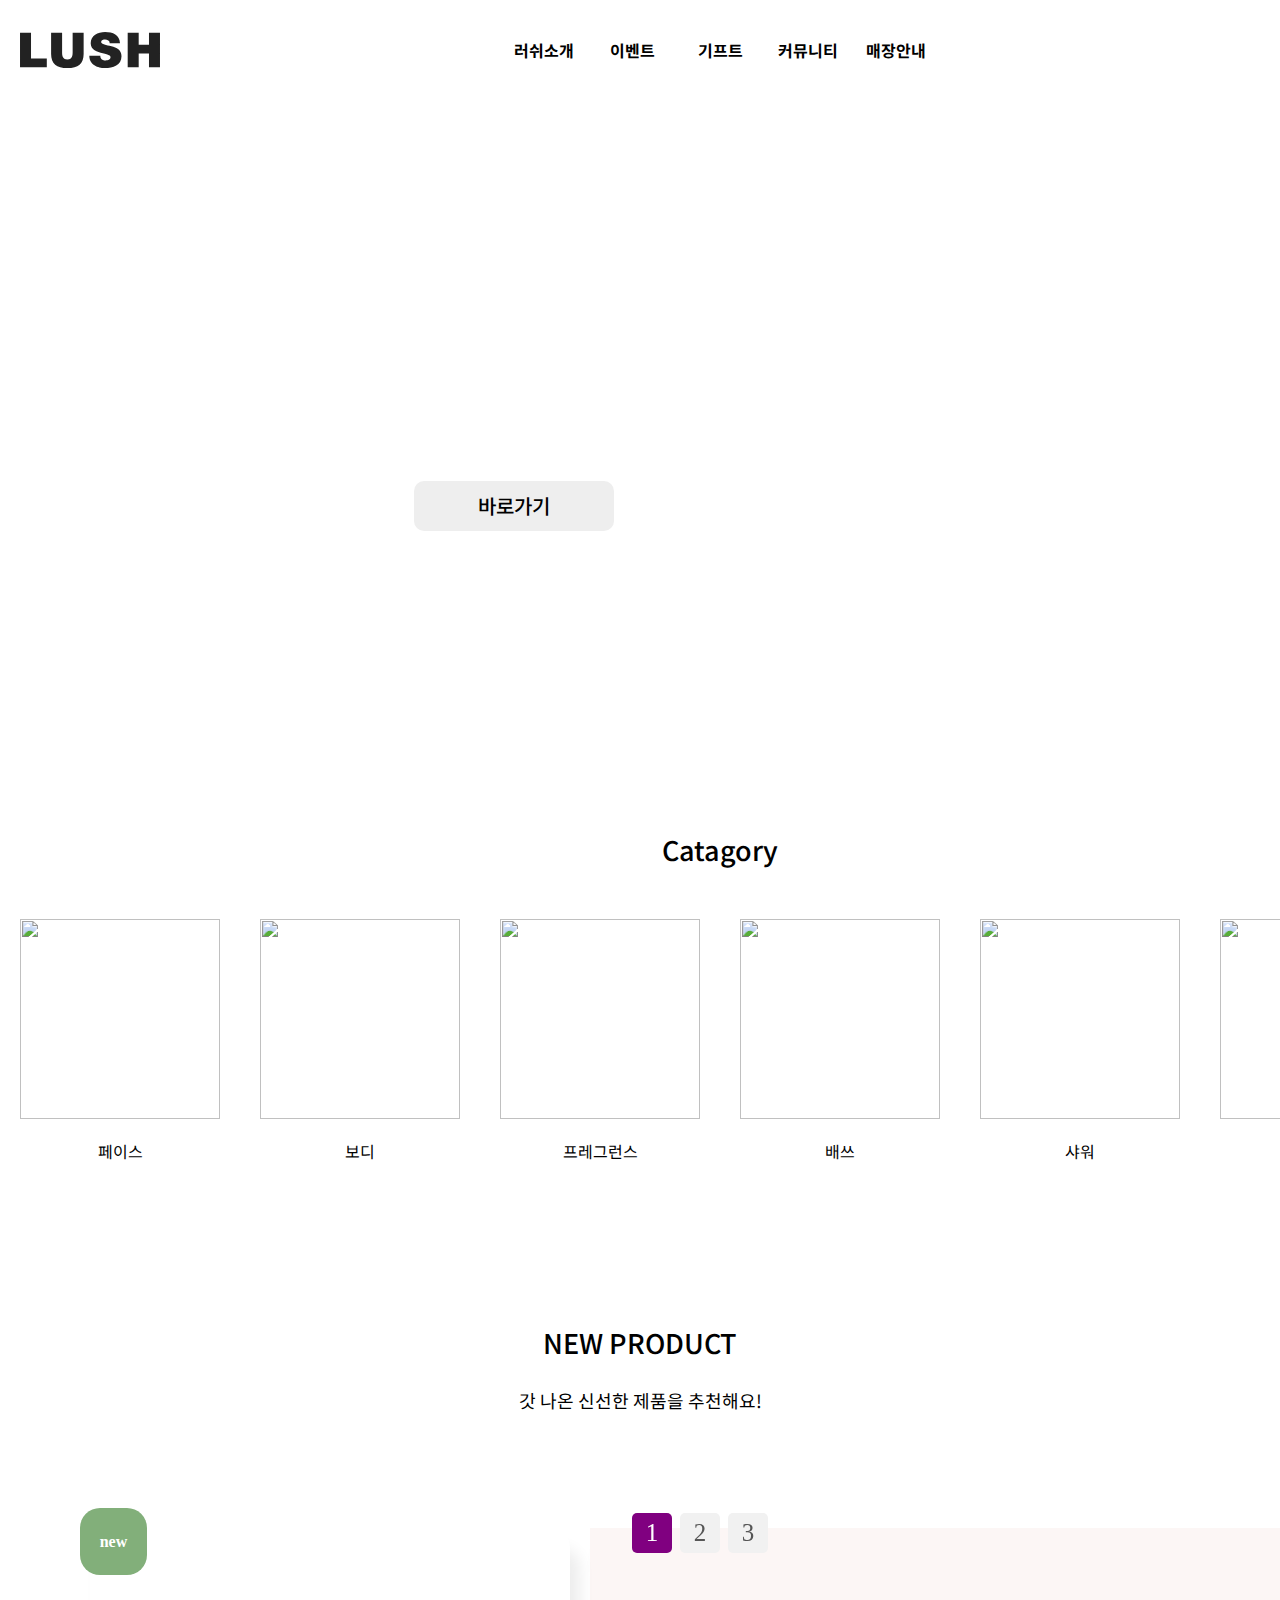
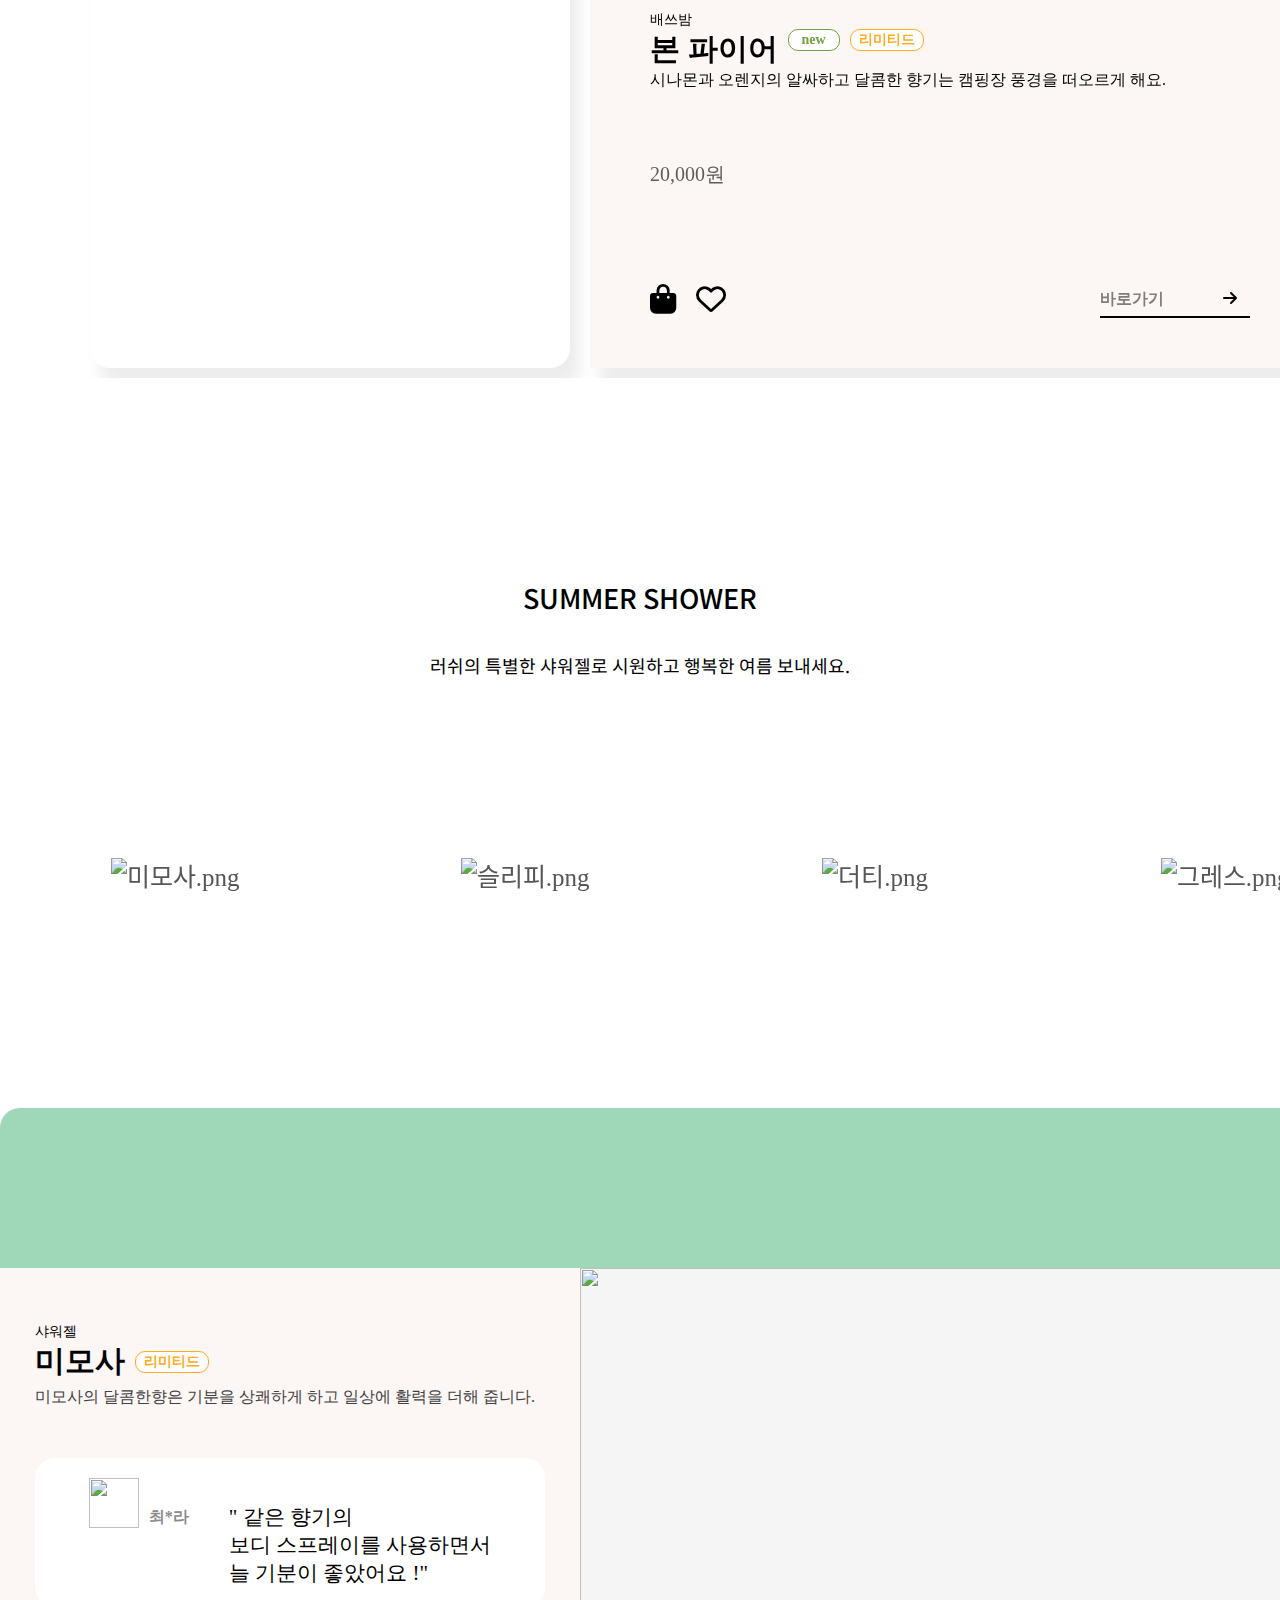
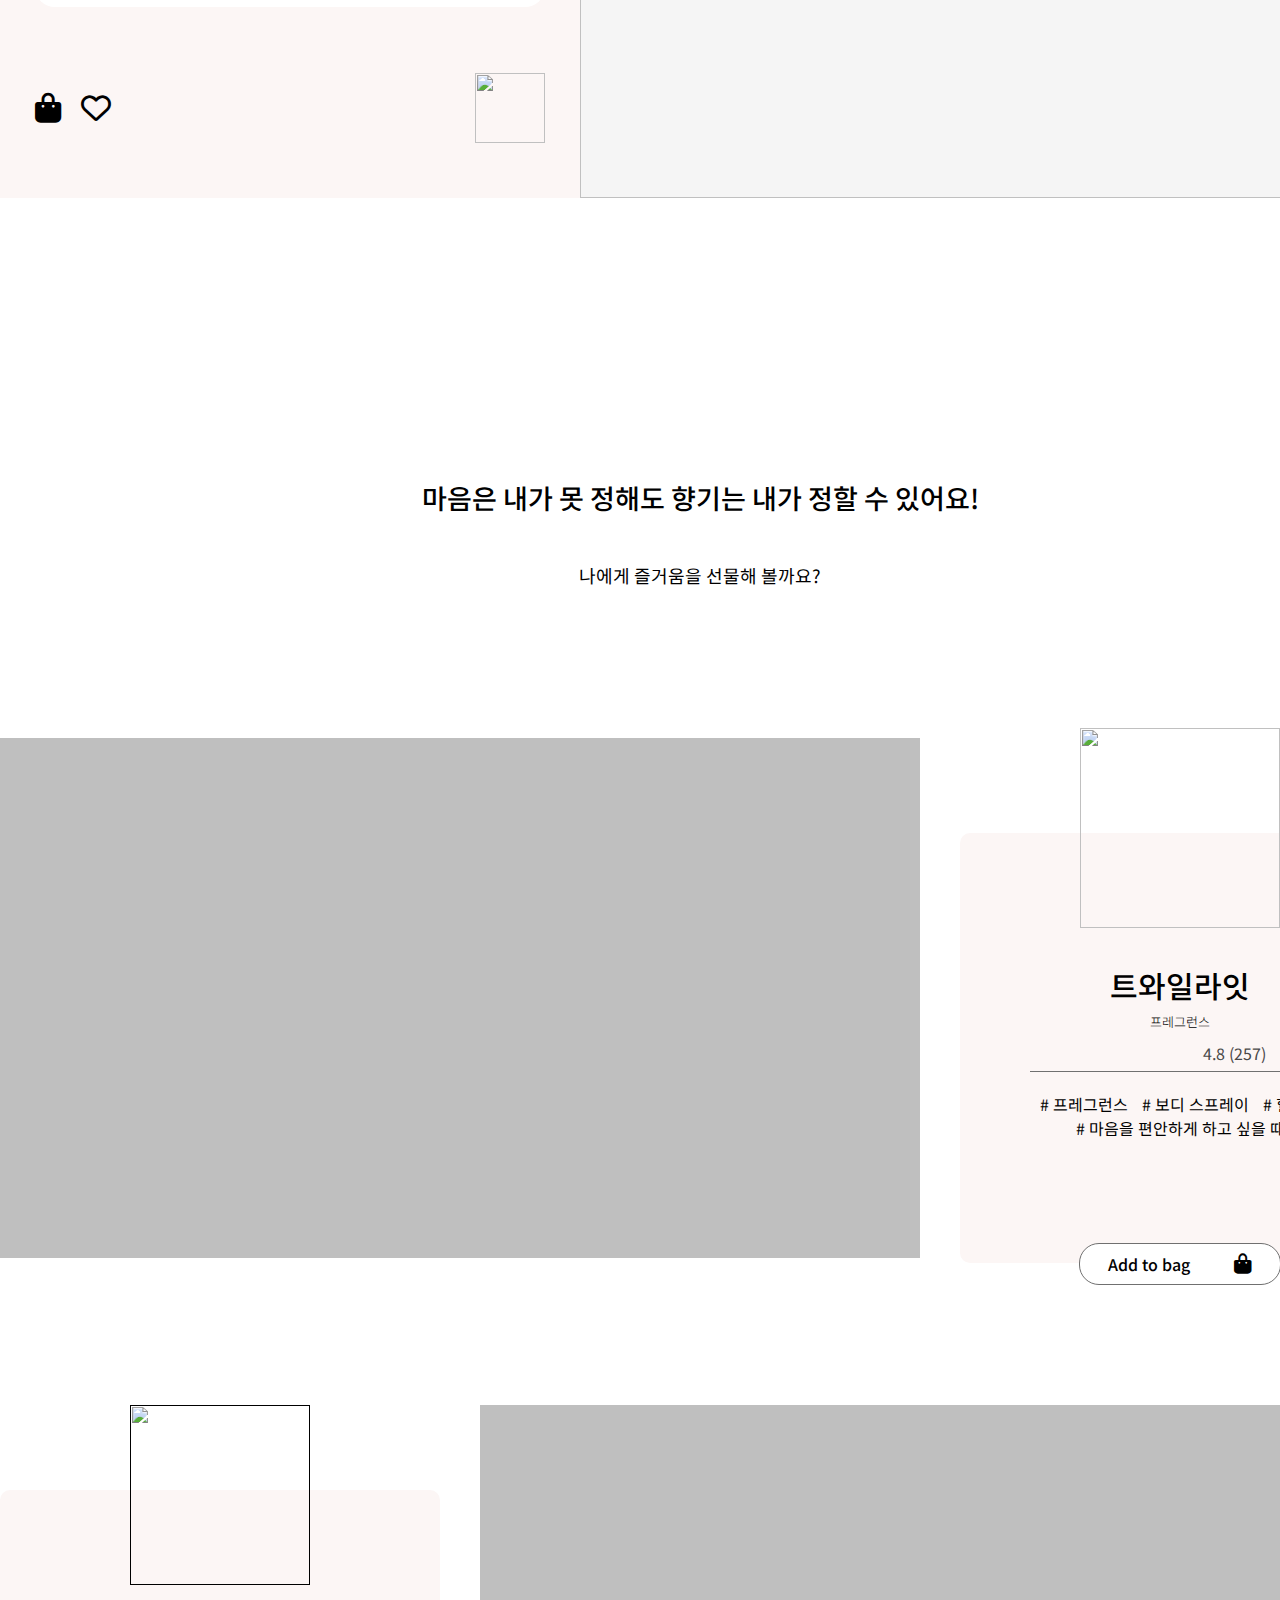
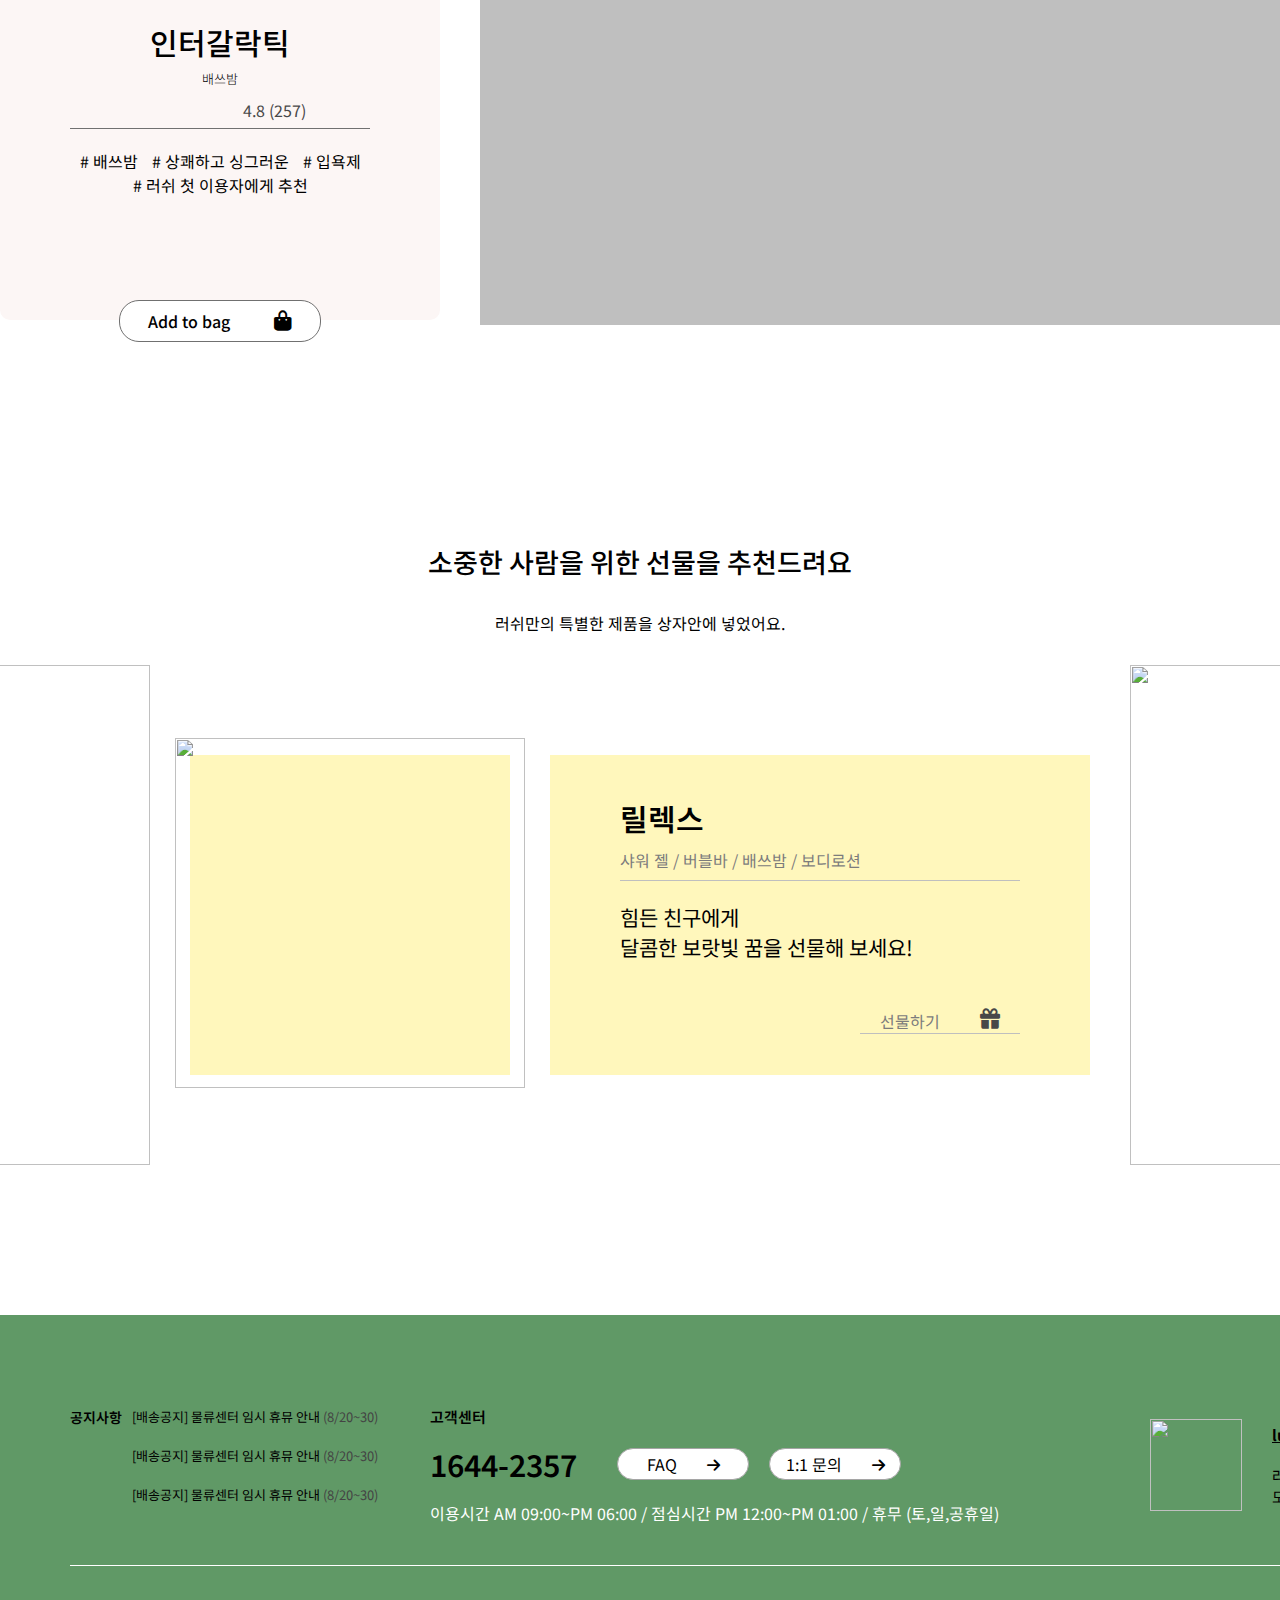
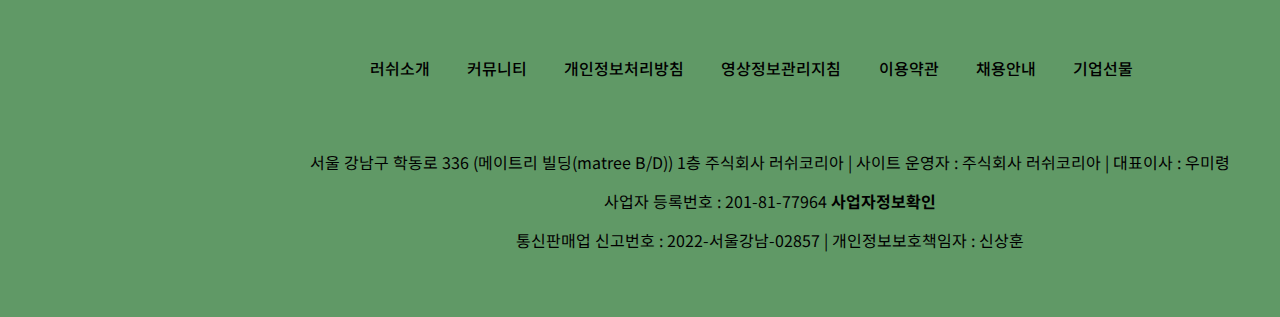
==== LUSH/index.html @ 13ecee71 "song" ====
<!DOCTYPE html>
<html lang="en">

<head>
    <meta charset="UTF-8">
    <meta name="viewport" content="width=device-width, initial-scale=1.0">
    <meta name="referrer" content="no-referrer">
    <title>LUSH 2023</title>
    <link rel="stylesheet" href="style.css">
    <script src="script.js" defer></script>
    <!-- 폰트 -->
    <link rel="preconnect" href="https://fonts.googleapis.com" />
    <link rel="preconnect" href="https://fonts.gstatic.com" crossorigin />
    <link href="https://fonts.googleapis.com/css2?family=Noto+Sans+KR:wght@100;300;400;500;700;900&display=swap"
        rel="stylesheet" />
    <!-- 폰트어썸 연결 -->
    <link rel="stylesheet" href="https://cdnjs.cloudflare.com/ajax/libs/font-awesome/6.4.0/css/all.min.css">

    <!-- 제이쿼리 불러오기 -->
    <script src="https://cdnjs.cloudflare.com/ajax/libs/jquery/3.6.3/jquery.min.js"></script>

    <!-- 스와이퍼  불러오기 -->
    <link rel="stylesheet" href="https://cdn.jsdelivr.net/npm/swiper@10/swiper-bundle.min.css" />
    <script src="https://cdn.jsdelivr.net/npm/swiper@10/swiper-bundle.min.js"></script>
</head>

<body>
    <!-- 탑바 입니다. -->
    <header>
        <section class="top-bar-list-section">
            <div class="container">
                <!-- 로고 -->
                <div class="top-bar-list logo">
                    <img src="logo.svg" alt="" />
                </div>
                <!-- 텍스트 -->
                <div class="top-bar-list text-box">
                    <a href="#">러쉬소개</a>
                    <a href="#">이벤트</a>
                    <a href="#">기프트</a>
                    <a href="#">커뮤니티</a>
                    <a href="#">매장안내</a>
                </div>
                <!-- 아이콘 -->
                <div class="top-bar-list icon-box">
                    <i class="fa-solid fa-magnifying-glass"></i>
                    <i class="fa-solid fa-bag-shopping"></i>
                    <i class="fa-regular fa-face-smile-beam"></i>
                </div>
            </div>
        </section>
    </header>

    <!-- 배너 이미지 입니다. -->
    <section class="top-banner-section">
        <div class="container">
            <div class="top-banner-box">
                <!-- 상단 텍스트 -->
                <div class="text-box">
                    <div class="text">
                        시원한 여름 휴가를 위한 <br />러쉬만의 특별한 제품을 만나보세요.
                    </div>
                </div>
                
                <!-- 하단 버튼 -->
                <div class="btn-box">
                    <div class="button">
                        <a href="#">바로가기</a>
                    </div>
                </div>
            </div>
        </div>
    </section>

    <!-- 카테고리 입니다 -->
    <section class="category-list-section">
        <div class="container">
            <!-- (제목)카테고리 -->
            <div class="category-list-text">Catagory</div>
            <!-- 카테고리 리스트 -->
            <div class="category-list-item">
                <div class="category-list">
                    <a href="#"><img src="https://i.imgur.com/MRC8dqh.png" alt="" /></a>
                    <div><span>페이스</span></div>
                </div>
                <div class="category-list">
                    <a href="#"><img src="https://i.imgur.com/9xzXPfz.png" alt="" /></a>
                    <div><span>보디</span></div>
                </div>
                <div class="category-list">
                    <a href="#"><img src="https://i.imgur.com/4rFlBdg.png" alt="" /></a>
                    <div><span>프레그런스</span></div>
                </div>
                <div class="category-list">
                    <a href="#"><img src="https://i.imgur.com/B4cupGH.png" alt="" /></a>
                    <div><span>배쓰</span></div>
                </div>
                <div class="category-list">
                    <a href="#"><img src="https://i.imgur.com/QZaDS02.png" alt="" /></a>
                    <div><span>샤워</span></div>
                </div>
                <div class="category-list">
                    <a href="#"><img src="https://i.imgur.com/njPtN6P.png" alt="" /></a>
                    <div><span>헤어</span></div>
                </div>
            </div>
        </div>
    </section>

    <!-- new-product-item 섹션 입니다. -->
    <div class="new-product-item_text">
        <p>NEW PRODUCT</p>
        <p>갓 나온 신선한 제품을 추천해요!</p>
    </div>
    <!-- 슬라이드 1 -->
    <div class="my-slider-box-1">
        <div class="my-slider-box-1__con">
            <div class="pagination-box">
                <div class="swiper-pagination">
                </div>
            </div>
            <!-- Slider main container -->
            <div class="swiper">
                <!-- Additional required wrapper -->
                <div class="swiper-wrapper">
                    <!-- Slides -->
                    <!-- 첫번째 -->
                    <div class="swiper-slide swiper-slide_1">
                        <div class="new-product-item_list new-product-item_list-1">
                            <!-- 왼쪽 박스 -->
                            <div class="new-product-item_1">
                                <!-- 제품 이미지 -->
                                <div class="img-box">
                                    <img src="https://i.imgur.com/3DqJUzM.jpg" alt="" class="new-1">
                                    <img src="https://i.imgur.com/bw81jql.jpg" alt="" class="new-2">
                                </div>
                                <div class="new-icon">
                                    <div class="icon">new</div>
                                </div>
                            </div>
                            <!-- 오른쪽 박스 -->
                            <div class="new-product-item_2">
                                <!-- !!!!css 태그 정리 필요!!!!! -->
                                <div class="new-product-item">
                                    <div class="product-name_1">배쓰밤</div>
                                    <div class="product-name_2">
                                        <div class="name">본 파이어</div>
                                        <div class="icon_1">new</div>
                                        <div class="icon_2">리미티드</div>
                                    </div>
                                    <div class="product-name_3">시나몬과 오렌지의 알싸하고 달콤한 향기는 캠핑장 풍경을 떠오르게 해요.</div>
                                    <div class="product-price">20,000원</div>
                                </div>
                                <div class="product-icon-box">
                                    <div class="product-icon">
                                        <div class="icon icon-1">
                                            <a href="#"><i class="fa-solid fa-bag-shopping"></i></a>
                                        </div>
                                        <div class="icon icon-2">
                                            <a href="#"><i class="fa-regular fa-heart"></i></a>
                                        </div>
                                    </div>
                                    <div class="product-icon-go-box">
                                        <div class="product-icon-go">
                                            <a href="#">
                                                <span>바로가기</span>
                                                <i class="fa-solid fa-arrow-right"></i>
                                            </a>
                                        </div>

                                    </div>
                                </div>
                            </div>
                        </div>
                    </div>
                    <!-- 두번째 -->
                    <div class="swiper-slide swiper-slide_2">
                        <div class="new-product-item_list new-product-item_list-2">
                            <!-- 왼쪽 박스 -->
                            <div class="new-product-item_1">
                                <!-- 제품 이미지 -->
                                <div class="img-box">
                                    <img src="https://i.imgur.com/Y8cOUYb.jpg" alt="" class="new-1">
                                    <img src="https://i.imgur.com/1BaTs37.jpg" alt="" class="new-2">
                                </div>
                                <div class="new-icon">
                                    <div class="icon">new</div>
                                </div>
                            </div>
                            <!-- 오른쪽 박스 -->
                            <div class="new-product-item_2">
                                <!-- !!!!css 태그 정리 필요!!!!! -->
                                <div class="new-product-item">
                                    <div class="product-name_1">샤워젤</div>
                                    <div class="product-name_2">
                                        <div class="name">로드 오브 미스룰</div>
                                        <div class="icon_1">new</div>
                                        <div class="icon_2">리미티드</div>
                                    </div>
                                    <div class="product-name_3">달콤함과 알싸함, 그리고 따뜻한 향기가 어우러진 매혹적인 샤워시간을 즐겨보세요.</div>
                                    <div class="product-price">19,000원</div>
                                </div>
                                <div class="product-icon-box">
                                    <div class="product-icon">
                                        <div class="icon icon-1">
                                            <a href="#"><i class="fa-solid fa-bag-shopping"></i></a>
                                        </div>
                                        <div class="icon icon-2">
                                            <a href="#"><i class="fa-regular fa-heart"></i></a>
                                        </div>
                                    </div>
                                    <div class="product-icon-go-box">
                                        <div class="product-icon-go">
                                            <a href="#">
                                                <span>바로가기</span>
                                                <i class="fa-solid fa-arrow-right"></i>
                                            </a>
                                        </div>

                                    </div>
                                </div>
                            </div>
                        </div>
                    </div>
                    <!-- 세번째 -->
                    <div class="swiper-slide swiper-slide_3">
                        <div class="new-product-item_list new-product-item_list-3">
                            <!-- 왼쪽 박스 -->
                            <div class="new-product-item_1">
                                <!-- 제품 이미지 -->
                                <div class="img-box">
                                    <img src="https://i.imgur.com/ooQosPc.jpg" alt="" class="new-1">
                                    <img src="https://i.imgur.com/VtHpu4n.jpg" alt="" class="new-2">
                                </div>
                                <div class="new-icon">
                                    <div class="icon">new</div>
                                </div>
                            </div>
                            <!-- 오른쪽 박스 -->
                            <div class="new-product-item_2">
                                <!-- !!!!css 태그 정리 필요!!!!! -->
                                <div class="new-product-item">
                                    <div class="product-name_1">샤워젤리</div>
                                    <div class="product-name_2">
                                        <div class="name">바운싱 산타</div>
                                        <div class="icon_1">new</div>
                                        <div class="icon_2">리미티드</div>
                                    </div>
                                    <div class="product-name_3">미끌미끌 통통거리는 사용감이 샤워 시간을 즐겁게 만들어줘요.</div>
                                    <div class="product-price">17,000원</div>
                                </div>
                                <div class="product-icon-box">
                                    <div class="product-icon">
                                        <div class="icon icon-1">
                                            <a href="#"><i class="fa-solid fa-bag-shopping"></i></a>
                                        </div>
                                        <div class="icon icon-2">
                                            <a href="#"><i class="fa-regular fa-heart"></i></a>
                                        </div>
                                    </div>
                                    <div class="product-icon-go-box">
                                        <div class="product-icon-go">
                                            <a href="#">
                                                <span>바로가기</span>
                                                <i class="fa-solid fa-arrow-right"></i>
                                            </a>
                                        </div>

                                    </div>
                                </div>
                            </div>
                        </div>
                    </div>
                </div>

            </div>
        </div>
    </div>

    <script>
        function MySliderBox1__init() {
            var Tab = Array();
            Tab.push("1");
            Tab.push("2");
            Tab.push("3");
            let swiper = new Swiper(".my-slider-box-1 .swiper", {
                slidesPerView: 1,
                loop: true,
                spaceBetween: 20,
                pagination: {
                    el: ".swiper-pagination",
                    clickable: true,
                    renderBullet: function (index, className) {
                        return '<span class="' + className + '">' + Tab[index] + "</span>";
                    },
                },
            });
        }

        MySliderBox1__init();
    </script>

    <!-- summer shower 입니다. -->
    <div class="summer-shower_text-box">
        <div class="summer-shower_text summer-shower_text-1">
            <p>SUMMER SHOWER</p>
        </div>
        <div class="summer-shower_text summer-shower_text-2">
            <p>러쉬의 특별한 샤워젤로 시원하고 행복한 여름 보내세요.</p>
        </div>
    </div>
    <!-- 슬라이드 2 -->
    <div class="my-slider-box-2">
        <div class="my-slider-box-2__con">
            <div class="pagination-box">
                <div class="swiper-pagination">
                    <span class="swiper-pagination-bullet swiper-pagination-bullet-active" tabindex="0"
                        aria-current="true">
                        <img src="https://i.imgur.com/1Kt2OEP.png" title="미모사.png" />
                    </span>
                    <span class="swiper-pagination-bullet swiper-pagination-bullet-active" tabindex="0"
                        aria-current="true">
                        <img src="https://i.imgur.com/LGP9EuH.png" title="슬리피.png" />
                    </span>
                    <span class="swiper-pagination-bullet swiper-pagination-bullet-active" tabindex="0"
                        aria-current="true">
                        <img src="https://i.imgur.com/rYsL5oN.png" title="더티.png" />
                    </span>
                    <span class="swiper-pagination-bullet swiper-pagination-bullet-active" tabindex="0"
                        aria-current="true">
                        <img src="https://i.imgur.com/niW3F7Q.png" title="그레스.png" />
                    </span>
                </div>
            </div>
            <!-- Slider main container -->
            <!-- mySwiper 추가 -->
            <div class="swiper mySwiper">
                <div class="product-bg-box"></div>
                <!-- Additional required wrapper -->
                <div class="swiper-wrapper">
                    <!-- Slides -->
                    <!-- 첫번째 -->
                    <div class="swiper-slide swiper-slide_1">
                        <div class="summer-shower-box_main-box">
                            <!-- info box -->
                            <div class="info-bg-box">
                                <div class="info-box">
                                    <div class="info-box_top">
                                        <!-- 미모사 제품 설명 -->
                                        <div class="info-list_1">
                                            <div class="gel">샤워젤</div>
                                            <div class="title-name">
                                                <p>미모사</p>
                                                <div class="icon-box">
                                                    <div class="icon">리미티드</div>
                                                </div>
                                            </div>
                                            <div class="title-info">미모사의 달콤한향은 기분을 상쾌하게 하고 일상에 활력을 더해 줍니다.</div>
                                        </div>
                                        <!-- 고객 후기 -->
                                        <div class="info-list_2">
                                            <div class="ct-box">
                                                <div class="ct-info">
                                                    <div class="ct-img">
                                                        <img src="https://i.imgur.com/NRSo26Y.png" alt="">
                                                    </div>
                                                    <p>최*라</p>
                                                </div>
                                                <div class="star-img">
                                                    <img src="https://i.imgur.com/rSiaw1J.png" alt="">
                                                </div>
                                            </div>
                                            <div class="review-box">
                                                <p>" 같은 향기의<br />보디 스프레이를 사용하면서<br />늘 기분이 좋았어요 !"</p>
                                            </div>
                                        </div>
                                    </div>
                                    <!-- info 아이콘 박스 -->
                                    <div class="info-box_icon">
                                        <div class="icon-list">
                                            <a href="#"><i class="fa-solid fa-bag-shopping"></i></a>
                                            <a href="#"><i class="fa-regular fa-heart"></i></a>
                                        </div>
                                        <a href="#">
                                            <img src="https://i.imgur.com/5DOcVUt.png" alt="">
                                        </a>
                                    </div>
                                </div>
                            </div>
                            <!-- 오른쪽 이미지 들어갈 박스 -->
                            <img src="https://i.imgur.com/mBhS5Ky.jpg" alt="">
                        </div>
                    </div>
                    <!-- 두번째 -->
                    <div class="swiper-slide swiper-slide_2">
                        <div class="summer-shower-box_main-box">
                            <!-- info box -->
                            <div class="info-bg-box">
                                <div class="info-box">
                                    <div class="info-box_top">
                                        <!-- 슬리피 제품 설명 -->
                                        <div class="info-list_1">
                                            <div class="gel">샤워젤</div>
                                            <div class="title-name">
                                                <p>슬리피</p>
                                                <div class="icon-box icon-box_best">
                                                    <div class="icon">best</div>
                                                </div>
                                            </div>
                                            <div class="title-info">라벤더와 일랑일랑의 편안한 향기를 경험해보세요.</div>
                                        </div>
                                        <!-- 고객 후기 -->
                                        <div class="info-list_2">
                                            <div class="ct-box">
                                                <div class="ct-info">
                                                    <div class="ct-img">
                                                        <img src="https://i.imgur.com/NRSo26Y.png" alt="">
                                                    </div>
                                                    <p>이*지</p>
                                                </div>
                                                <div class="star-img">
                                                    <img src="https://i.imgur.com/rSiaw1J.png" alt="">
                                                </div>
                                            </div>
                                            <div class="review-box">
                                                <p>" 스트레스 받은 날<br />슬리피로 샤워하면 편안하게 잠을 <br />잘 수 있었어요 !"</p>
                                            </div>
                                        </div>
                                    </div>
                                    <!-- info 아이콘 박스 -->
                                    <div class="info-box_icon">
                                        <div class="icon-list">
                                            <a href="#"><i class="fa-solid fa-bag-shopping"></i></a>
                                            <a href="#"><i class="fa-regular fa-heart"></i></a>
                                        </div>
                                        <a href="#">
                                            <img src="https://i.imgur.com/dBZ3WyA.png" title="슬리피_바로가기.png" />
                                        </a>
                                    </div>
                                </div>
                            </div>
                            <!-- 오른쪽 이미지 들어갈 박스 -->
                            <img src="https://i.imgur.com/pQqVu2V.png" title="슬리피_사용이미지.png" />
                        </div>
                    </div>
                    <!-- 세번째 -->
                    <div class="swiper-slide swiper-slide_3">
                        <div class="summer-shower-box_main-box">
                            <!-- info box -->
                            <div class="info-bg-box">
                                <div class="info-box">
                                    <div class="info-box_top">
                                        <!-- 슬리피 제품 설명 -->
                                        <div class="info-list_1">
                                            <div class="gel">샤워젤</div>
                                            <div class="title-name">
                                                <p>더티 스프링워시</p>
                                                <div class="icon-box icon-box_best">
                                                    <div class="icon">best</div>
                                                </div>
                                            </div>
                                            <div class="title-info">시원한 향기와 함께하는 샤워는 맑은 물에서 유영하는 느낌을 선사합니다.</div>
                                        </div>
                                        <!-- 고객 후기 -->
                                        <div class="info-list_2">
                                            <div class="ct-box">
                                                <div class="ct-info">
                                                    <div class="ct-img">
                                                        <img src="https://i.imgur.com/NRSo26Y.png" alt="">
                                                    </div>
                                                    <p>김*수</p>
                                                </div>
                                                <div class="star-img">
                                                    <img src="https://i.imgur.com/rSiaw1J.png" alt="">
                                                </div>
                                            </div>
                                            <div class="review-box">
                                                <p>" 머리부터 발끝까지 시원한 느낌<br />여름에 꼭 필요한 아이템입니다!"</p>
                                            </div>
                                        </div>
                                    </div>
                                    <!-- info 아이콘 박스 -->
                                    <div class="info-box_icon">
                                        <div class="icon-list">
                                            <a href="#"><i class="fa-solid fa-bag-shopping"></i></a>
                                            <a href="#"><i class="fa-regular fa-heart"></i></a>
                                        </div>
                                        <a href="#">
                                            <img src="https://i.imgur.com/ZyaBFOH.png" title="더티_바로가기.png" />
                                        </a>
                                    </div>
                                </div>
                            </div>
                            <!-- 오른쪽 이미지 들어갈 박스 -->
                            <img src="https://i.imgur.com/0iUyWgl.png" title="더티_사용.png" />
                        </div>
                    </div>
                    <!-- 네번째 -->
                    <div class="swiper-slide swiper-slide_4">
                        <div class="summer-shower-box_main-box">
                            <!-- info box -->
                            <div class="info-bg-box">
                                <div class="info-box">
                                    <div class="info-box_top">
                                        <!-- 슬리피 제품 설명 -->
                                        <div class="info-list_1">
                                            <div class="gel">샤워젤</div>
                                            <div class="title-name">
                                                <p>그래스</p>
                                                <div class="icon-box icon-box_best">
                                                    <div class="icon">best</div>
                                                </div>
                                            </div>
                                            <div class="title-info">햇살 가득한 맑은 날의 상쾌한 향기가 하루의 시작을 좋게 만들어요.</div>
                                        </div>
                                        <!-- 고객 후기 -->
                                        <div class="info-list_2">
                                            <div class="ct-box">
                                                <div class="ct-info">
                                                    <div class="ct-img">
                                                        <img src="https://i.imgur.com/NRSo26Y.png" alt="">
                                                    </div>
                                                    <p>송*아</p>
                                                </div>
                                                <div class="star-img">
                                                    <img src="https://i.imgur.com/rSiaw1J.png" alt="">
                                                </div>
                                            </div>
                                            <div class="review-box">
                                                <p>" 풀 냄새가 풀풀<br />피부가 부드럽고 촉촉해져요!"</p>
                                            </div>
                                        </div>
                                    </div>
                                    <!-- info 아이콘 박스 -->
                                    <div class="info-box_icon">
                                        <div class="icon-list">
                                            <a href="#"><i class="fa-solid fa-bag-shopping"></i></a>
                                            <a href="#"><i class="fa-regular fa-heart"></i></a>
                                        </div>
                                        <a href="#">
                                            <img src="https://i.imgur.com/C6OPgVi.png" title="그래스_바로가기.png" />
                                        </a>
                                    </div>
                                </div>
                            </div>
                            <!-- 오른쪽 이미지 들어갈 박스 -->
                            <img src="https://i.imgur.com/k4pJ3Gc.png" title="그래스_사용.png"/>
                        </div>
                    </div>
                </div>

            </div>
        </div>
    </div>

    




    <!-- best-item-list-section 입니다. -->
    <section class="best-item-list-section">
        <div class="container">
            <!-- 제목 텍스트 -->
            <div class="best-item_text-box">
                <div class="main-text">
                    <span>마음은 내가 못 정해도 향기는 내가 정할 수 있어요!</span>
                </div>
                <div class="sub-text">
                    <span>나에게 즐거움을 선물해 볼까요?</span>
                </div>
            </div>
            <!-- 메인 이미지 박스 -->
            <div class="best-item_list-box">
                <!-- 프레그런스 -->
                <div class="best-item_top-list">
                    <div class="video">
                        <iframe width="920" height="520"
                            src="https://www.youtube.com/embed/EYg4I9UeCkU?si=FdVmwBkPDDMdLexl"
                            title="YouTube video player" frameborder="0"
                            allow="accelerometer; autoplay; clipboard-write; encrypted-media; gyroscope; picture-in-picture; web-share"
                            allowfullscreen></iframe>
                    </div>
                    <div class="best-item-content">
                        <a href="#"><img src="https://i.imgur.com/iDqEzLb.png" alt="" class="pg-img"></a>
                        <div class="best-item_bg-box">
                            <div class="text-box">
                                <div class="text-1">
                                    <a href="#">트와일라잇</a>
                                    <p>프레그런스</p>
                                </div>
                                <div class="review-star">
                                    <img src="https://i.imgur.com/rSiaw1J.png" alt="">
                                    <span>4.8 (257)</span>
                                </div>
                                <div class="hash-tag">
                                    <a href="#"># 프레그런스</a>
                                    <a href="#"># 보디 스프레이</a>
                                    <a href="#"># 힐링템</a>
                                    <br />
                                    <a href="#"># 마음을 편안하게 하고 싶을 때</a>
                                </div>
                            </div>
                        </div>
                        <div class="icon-box">
                            <a href="#">
                                <span>Add to bag</span>
                                <i class="fa-solid fa-bag-shopping"></i>
                            </a>
                        </div>
                    </div>
                </div>
                <!-- 배쓰밤 -->
                <div class="best-item_bottom-list">
                    <div class="best-item-content">
                        <a href=""><img src="https://i.imgur.com/0iZaBqA.png" alt="" class="bathbom-img"></a>
                        <div class="best-item_bg-box">
                            <div class="text-box">
                                <div class="text-1">
                                    <a href="#">인터갈락틱</a>
                                    <p>배쓰밤</p>
                                </div>
                                <div class="review-star">
                                    <img src="https://i.imgur.com/rSiaw1J.png" alt="">
                                    <span>4.8 (257)</span>
                                </div>
                                <div class="hash-tag">
                                    <a href="#"># 배쓰밤</a>
                                    <a href="#"># 상쾌하고 싱그러운</a>
                                    <a href="#"># 입욕제</a>
                                    <br />
                                    <a href="#"># 러쉬 첫 이용자에게 추천</a>
                                </div>
                            </div>
                        </div>
                        <div class="icon-box">
                            <a href="#">
                                <span>Add to bag</span>
                                <i class="fa-solid fa-bag-shopping"></i>
                            </a>
                        </div>
                    </div>
                    <div class="video">
                        <iframe width="920" height="520"
                            src="https://www.youtube.com/embed/H5_FZNCmyiw?si=w85NlFAl5_yMR4k9"
                            title="YouTube video player" frameborder="0"
                            allow="accelerometer; autoplay; clipboard-write; encrypted-media; gyroscope; picture-in-picture; web-share"
                            allowfullscreen></iframe>
                    </div>
                </div>
            </div>
        </div>
    </section>

    <!-- gift -->
    <div class="gift-item_text-box">
        <div class="main-text">
            <span>소중한 사람을 위한 선물을 추천드려요</span>
        </div>
        <div class="sub-text">
            <span>러쉬만의 특별한 제품을 상자안에 넣었어요.</span>
        </div>
    </div>
    <section class="gift-item-list-section">
        <div class="gift-item_content-box">
            <img src="https://i.imgur.com/dfdlBEE.png" alt="" class="left-gift-img">
            <div class="gift-item_info-box">
                <div class="info_img-box">
                    <a href="#"><img src="https://i.imgur.com/uWM5qC3.png" alt=""></a>
                </div>
                <div class="info_right-box">
                    <div class="info_text-box">
                        <div class="info_text-1">
                            <div class="info-list_main-text">
                                <span>릴렉스</span>
                            </div>
                            <div class="info-list_sub-text">
                                <span>샤워 젤 / 버블바 / 배쓰밤 / 보디로션</span>
                            </div>
                        </div>
                        <div class="info_text-2">
                            <span>힘든 친구에게 </br>달콤한 보랏빛 꿈을 선물해 보세요!</span>
                        </div>
                        <div class="info-icon-box">
                            <a href="#">
                                <div class="gift-icon">
                                    <span>선물하기</span>
                                    <i class="fa-solid fa-gift"></i>
                                </div>
                            </a>
                        </div>
                    </div>
                </div>
            </div>
            <img src="https://i.imgur.com/O78mSUv.png" alt="" class="right-gift-img">
        </div>
    </section>

    <!-- footer -->
    <section class="footer">
        <div class="container">
            <div class="footer_box">
                <div class="footer_list-1">
                    <div class="notice-box">
                        <p><a href="#">공지사항</a></p>
                        <ul>
                            <li>
                                <a href="#">[배송공지] 물류센터 임시 휴뮤 안내</a>
                                <span>(8/20~30)</span>
                            </li>
                            <li>
                                <a href="#">[배송공지] 물류센터 임시 휴뮤 안내</a>
                                <span>(8/20~30)</span>
                            </li>
                            <li>
                                <a href="#">[배송공지] 물류센터 임시 휴뮤 안내</a>
                                <span>(8/20~30)</span>
                            </li>
                        </ul>
                    </div>
                    <div class="cs-box">
                        <div class="cs-list">
                            <p class="tt-name">고객센터</p>
                            <div class="cct-list">
                                <span>1644-2357</span>
                                <a href="#">FAQ<i class="fa-solid fa-arrow-right"></i></a>
                                <a href="#">1:1 문의<i class="fa-solid fa-arrow-right"></i></a>
                            </div>
                            <p class="time">이용시간 AM 09:00~PM 06:00 / 점심시간 PM 12:00~PM 01:00 / 휴무 (토,일,공휴일)</p>
                        </div>
                    </div>
                    <div class="qr-box">
                        <img src="https://i.imgur.com/QI8tAzd.png" alt="">
                        <div class="text-list">
                            <a href="#">lush.co.kr MOBILE APP</a>
                            <p>러쉬를</br>모바일 앱에서 만나보세요!</p>
                        </div>
                    </div>
                </div>
                <div class="footer_list-2">
                    <ul>
                        <li>
                            <a href="#">러쉬소개</a>
                        </li>
                        <li>
                            <a href="#">커뮤니티</a>
                        </li>
                        <li>
                            <a href="#">개인정보처리방침</a>
                        </li>
                        <li>
                            <a href="#">영상정보관리지침</a>
                        </li>
                        <li>
                            <a href="#">이용약관</a>
                        </li>
                        <li>
                            <a href="#">채용안내</a>
                        </li>
                        <li>
                            <a href="#">기업선물</a>
                        </li>
                    </ul>
                </div>
                <div class="footer_list-3">
                    <div class="copy-info">
                        <div class="copy copy-1">
                            <span>서울 강남구 학동로 336 (메이트리 빌딩(matree B/D)) 1층 주식회사 러쉬코리아 |</span>
                            <span>사이트 운영자 : 주식회사 러쉬코리아 |</span>
                            <span>대표이사 : 우미령</span>
                        </div>
                        <div class="copy copy-2">
                            <span>사업자 등록번호 : 201-81-77964</span>
                            <a href="#">사업자정보확인</a>
                        </div>
                        <div class="copy copy-3">
                            <span>통신판매업 신고번호 : 2022-서울강남-02857 |</span>
                            <span>개인정보보호책임자 : 신상훈</span>
                        </div>
                    </div>
                </div>
            </div>
        </div>
    </section>
</body>



</html>
---- LUSH/style.css ----
/* 폰트 */
@font-face {
    font-family: "GmarketSansMedium";
    src: url("https://cdn.jsdelivr.net/gh/projectnoonnu/noonfonts_2001@1.1/GmarketSansMedium.woff") format("woff");
    font-weight: normal;
    font-style: normal;
}

html,
body {
    font-family: "Noto Sans KR", sans-serif;
}

/* 노말라이즈 */
body,
p,
ul,
li {
    margin: 0;
    padding: 0;
    box-sizing: border-box;
    list-style-type: none;
}

a {
    text-decoration: none;
    color: inherit;
}


/* 커스텀 시작 */

/* 탑바 커스텀 */

header>.top-bar-list-section>.container {
    width: 1440px;
    height: 100px;
    margin: 0 auto;
    display: flex;
    /* 배너 이미지와의 여백 */
    margin-bottom: 70px;
}

/* 탑바 리스트 공통 */
header>.top-bar-list-section>.container>.top-bar-list {
    width: 440px;
    margin-left: 20px;
    margin-right: 20px;
}

/* 탑바 > 로고 */
header>.top-bar-list-section>.container>.logo {
    display: flex;
    align-items: center;
}

header>.top-bar-list-section>.container>.logo>img {
    width: 140px;
}

/* 탑바 > 텍트스 박스 */
header>.top-bar-list-section>.container>.text-box {
    display: flex;
    justify-content: center;
    align-items: center;
}

header>.top-bar-list-section>.container>.text-box>a {
    flex-grow: 1;
    flex-basis: 0;
    text-align: center;
    font-weight: 700;
}

/* 탑바 > 아이콘 박스 */
header>.top-bar-list-section>.container>.icon-box {
    display: flex;
    justify-content: flex-end;
    align-items: center;
}

header>.top-bar-list-section>.container>.icon-box>i {
    font-size: 20px;
    margin-left: 10px;
    margin-right: 10px;
}



/* 배너 이미지 */
.top-banner-section {
    background-image: url(https://i.imgur.com/wuLI7q1.png);
    width: 1440px;
    height: 500px;
    margin: 0 auto;
    background-repeat: no-repeat;
    background-size: cover;
    background-position: center;
    margin-bottom: 160px;

}

.top-banner-section>.container {
    width: 1440px;
    height: 500px;
    margin: 0 auto;
    display: flex;
    align-items: center;
}

.top-banner-section>.container .top-banner-box {
    color: #fff;
    margin-left: 100px;
}

/* 배너 > 상단텍스트 */
.top-banner-section>.container .top-banner-box .text {
    font-size: 35px;
    font-weight: 500;
    margin-bottom: 70px;
}

/* 배너 > 하단 버튼 박스 */
.top-banner-section > .container > .top-banner-box > .btn-box {
    display: flex;
    justify-content: flex-end;
}

.top-banner-section>.container .top-banner-box .button>a {
    display: flex;
    justify-content: center;
    width: 200px;
    height: 50px;
    background-color: #eee;
    border-radius: 10px;
    font-size: 20px;
    line-height: 50px;
    font-weight: 500;
    color: #000;
}



/* 카테고리 */

.category-list-section>.container {
    /* border: 1px solid orange; */
    width: 1440px;
    margin: 0 auto;
    margin-bottom: 160px;
}

.category-list-section>.container>.category-list-text {
    /* border: 1px solid blue; */
    font-size: 27px;
    font-weight: 500;
    text-align: center;
    margin-bottom: 50px;
}

/* 카테고리 아이템 */
.category-list-section>.container>.category-list-item {
    display: flex;
}

.category-list-section>.container>.category-list-item>.category-list {
    margin-left: 20px;
    margin-right: 20px;
}

.category-list-section>.container>.category-list-item>.category-list>a>img {
    width: 200px;
    height: 200px;
    margin-bottom: 20px;
}

.category-list-section>.container>.category-list-item>.category-list>div {
    text-align: center;
}

.category-list-section>.container>.category-list-item>.category-list>div>span {
    font-size: 16px;
    font-weight: 400;
}




/* new-product-item 섹션 입니다. */

/* new-product 제목 텍스트 */
.new-product-item_text>p {
    font-size: 27px;
    font-weight: 500;
    text-align: center;
}


.new-product-item_text>p:nth-child(2) {
    margin-top: 25px;
    font-size: 18px;
    font-weight: 400;
    margin-bottom: 25px;
}


.my-slider-box-1 {
    font-family: "GmarketSansMedium";
    margin-bottom: 200px;
    
}

.my-slider-box-1__con::before {
    content: url("https://i.imgur.com/IU4mITs.png");
    opacity: 0.4;
    position: absolute;
    top: -100px;
    left: 1100px;
    transform: rotate(-20deg);
}
.my-slider-box-1__con::after {
    content: url("https://i.imgur.com/3XRhkAN.png");
    opacity: 0.7;
    position: absolute;
    top: -90px;
    left: -500px;
    transform: scale( 0.8 );
}

.my-slider-box-1__con {
    width: 1400px;
    margin: 0 auto;
    position: relative;
}

.my-slider-box-1 .pagination-box {
    /*   height: 70px; */
    display: flex;
    align-items: center;
    width: 1400px;
   
}

.my-slider-box-1 .swiper-pagination {
    position: static;
    display: flex;
    justify-content: center;
    transform: translatey(75px);
    
}

.my-slider-box-1 .swiper-pagination-bullet {
    width: 40px;
    height: 40px;
    /*   flex-grow: 1; */
    border-radius: 5px;
    opacity: 1;
    background-color: #f1f1f1;
    line-height: 40px;
    color: #565656;
    font-size: 25px;
}

.my-slider-box-1 .swiper-pagination-bullet-active {
    background-color: purple;
    color: #fff;
}

.my-slider-box-1 .swiper {
    width: 1400px;
}

.my-slider-box-1 .swiper-slide {
    height: 500px;
}

.new-product-item_list {
    display: flex;
    justify-content: center;
    margin-top: 50px;
}

/* 왼쪽 박스 (new-icon) */
.new-product-item_list>.new-product-item_1>.new-icon>.icon {
    width: 67px;
    height: 67px;
    background-color: #82af7a;
    border-radius: 20px;
    text-align: center;
    line-height: 67px;
    font-weight: 700;
    color: #fff;
    position: relative;
    top: -460px;
    right: 10px;
}

/* 왼쪽 박스 (제품 이미지) */
.new-product-item_list>.new-product-item_1>.img-box {
    width: 480px;
    height: 440px;
    position: relative;
    margin-right: 20px;
    border-radius: 20px;
    box-shadow: 10px 20px 15px #ededed;
}

.new-product-item_list>.new-product-item_1>.img-box>img {
    border-radius: 20px;
}

.new-product-item_list>.new-product-item_1>.img-box>.new-2 {
    position: absolute;
    top: 0px;
    left: 0px;
    opacity: 0;
    transition: opacity 0.5s linear;
}

.new-product-item_list>.new-product-item_1>.img-box:hover .new-2 {
    display: block;
    opacity: 1;
}

/* 오른쪽 박스 */
.new-product-item_list>.new-product-item_2 {
    width: 720px;
    height: 440px;
    background-color: #fcf6f5;
    box-shadow: 10px 20px 15px #ededed;
    display: flex;
    flex-direction: column;
    justify-content: center;
}

.new-product-item_list-2>.new-product-item_2 {
    background-color: #f2ffe5;
}

.new-product-item_list-3>.new-product-item_2 {
    background-color: #fafae9;
}



.new-product-item_list>.new-product-item_2>.new-product-item {
    width: 600px;
    height: 300px;
    margin: 0 auto;
}

.new-product-item_list>.new-product-item_2>.new-product-item>.product-name_1 {
    font-size: 14px;
    font-weight: 100;
    margin-top: 30px;
}

.new-product-item_list>.new-product-item_2>.new-product-item>.product-name_2 {
    display: flex;
}

.new-product-item_list>.new-product-item_2>.new-product-item>.product-name_2>.name {
    font-size: 30px;
    font-weight: 700;
}

.new-product-item_list>.new-product-item_2>.new-product-item>.product-name_2>.icon_1 {
    width: 50px;
    height: 20px;
    background-color: #fff;
    border: 1px solid #72a241;
    border-radius: 10px;
    text-align: center;
    line-height: 20px;
    font-size: 14px;
    color: #72a241;
    font-weight: 600;
    margin: 0 10px;
}

.new-product-item_list>.new-product-item_2>.new-product-item>.product-name_2>.icon_2 {
    width: 72px;
    height: 20px;
    background-color: #fff;
    border: 1px solid #ffab24;
    border-radius: 10px;
    text-align: center;
    line-height: 20px;
    font-size: 14px;
    color: #ffab24;
    font-weight: 600;
}

.new-product-item_2>.new-product-item>.product-price {
    font-size: 20px;
    font-weight: 500;
    color: #5c5c5c;
    margin-top: 70px;
    margin-bottom: 40px;
}

.product-icon-box {
    display: flex;
    justify-content: space-between;
    width: 600px;
    height: 35px;
    margin: 0 auto;
}

.product-icon-box>.product-icon {
    display: flex;
    align-items: center;
}

.product-icon-box>.product-icon>.icon>a>i {
    font-size: 30px;
    margin-right: 20px;
    line-height: 35px;
}

.product-icon-box>.product-icon-go-box>.product-icon-go {
    height: 35px;
    width: 150px;
    border-bottom: 2px solid #000;
    margin-right: 100px;
    line-height: 35px;
    margin-right: 0;
}

.product-icon-box>.product-icon-go-box>.product-icon-go:hover>a>span {
    color: #000;
    transition: 0.3s;
}

.product-icon-box>.product-icon-go-box>.product-icon-go>a>span {
    text-align: center;
    margin-right: 55px;
    font-size: 16px;
    color: #807d7d;
    font-weight: 600;
}




/* summer shower 커스텀 시작 */
.summer-shower_text-box {
    margin-bottom: 100px;
}

.summer-shower_text-1 {
    margin-bottom: 35px;
}

.summer-shower_text-1>p {
    font-size: 27px;
    font-weight: 500;
    text-align: center;
}


.summer-shower_text-2>p {
    font-size: 18px;
    font-weight: 400;
    text-align: center;
}


.my-slider-box-2 {
    font-family: "GmarketSansMedium";
    margin-bottom: 280px;
}

.my-slider-box-2__con {
    width: 1400px;
    margin: 0 auto;
}

.my-slider-box-2 .pagination-box {
    /*   height: 70px; */
    display: flex;
    align-items: center;
    width: 1400px;
}

.my-slider-box-2 .swiper-pagination {
    position: static;
    display: flex;
    /*   justify-content: center; */
}

.my-slider-box-2 .swiper-pagination-bullet {
    width: 160px;
    height: 330px;
    flex-grow: 1;
    border-radius: 5px;
    opacity: 1;
    /*   background-color: #f1f1f1; */
    line-height: 40px;
    color: #565656;
    font-size: 25px;
    justify-content: center;
    display: flex;
    background-color: transparent;
    transform: translatey(80px);

}

.my-slider-box-2 .swiper-pagination-bullet-active {
    transition: all 0.3s linear;
}

.my-slider-box-2 .swiper-pagination-bullet-active:hover {
    transform: scale(1.2);
    transition: transform .5s;
}

.my-slider-box-2 .swiper {
    width: 1400px;
}

.my-slider-box-2 .swiper>.product-bg-box {
    height: 160px;
    background-color: #9fd8b8;
    border-radius: 20px 20px 0px 0px;
}

.my-slider-box-2 .swiper-slide {
    height: 530px;
}


.summer-shower-box_main-box {
    display: flex;
    height: 530px;
}

/* summer shower 제품 박스 > main > info_box */
.summer-shower-box_main-box>.info-bg-box {
    width: 620px;
    background-color: #FCF6F5;
}

.summer-shower-box_main-box .info-box {
    width: 510px;
    height: 420px;
    margin: 0 auto;
    margin-top: 55px;
    flex-direction: column;
    display: flex;
    justify-content: space-between;
}

.summer-shower-box_main-box .info-box .info-list_1 {
    margin-bottom: 50px;
}

.summer-shower-box_main-box .info-box .info-list_1 .gel {
    font-size: 14px;
    font-weight: 100;
}

.summer-shower-box_main-box .info-box .info-list_1 .title-name {
    display: flex;
    margin-bottom: 5px;
}

.summer-shower-box_main-box .info-box .info-list_1 .title-name>p {
    font-size: 30px;
    font-weight: 700;
}

.summer-shower-box_main-box .info-box .info-list_1 .title-name>.icon-box {
    display: flex;
    align-items: center;
    margin-left: 10px;
}

.summer-shower-box_main-box .info-box .info-list_1 .title-name>.icon-box>.icon {
    width: 72px;
    height: 20px;
    background-color: #fff;
    border: 1px solid #FFAB24;
    border-radius: 10px;
    text-align: center;
    line-height: 20px;
    font-size: 14px;
    color: #FFAB24;
    font-weight: 600;
}

.summer-shower-box_main-box .info-box .info-list_1 .title-name>.icon-box_best>.icon {
    width: 72px;
    height: 20px;
    background-color: #fff;
    border: 1px solid red;
    border-radius: 10px;
    text-align: center;
    line-height: 20px;
    font-size: 14px;
    color: red;
    font-weight: 600;
}

.summer-shower-box_main-box .info-box .info-list_1>.title-info {
    color: #414141;
    font-size: 16px;
}

.info-list_2 {
    display: flex;
    justify-content: center;
    background-color: #fff;
    padding: 20px;
    border-radius: 20px;
}


.ct-info {
    display: flex;
    margin-bottom: 5px;
    height: 50px;
}

.ct-info>.ct-img>img {
    width: 50px;
    height: 50px;
}

.ct-info>p {
    font-size: 16px;
    font-weight: 600;
    color: #8B8B8B;
    display: flex;
    align-items: flex-end;
    margin-left: 10px;
}

.star-img>img {
    width: 110px;
    height: 15px;
    object-fit: cover;
}

.review-box {
    margin-left: 30px;
}

.review-box>p {
    font-size: 21px;
    font-weight: 400;
    margin-top: 25px;
}


.info-box_icon {
    display: flex;
    justify-content: space-between;
    font-size: 0;
}

.info-box_icon>.icon-list>a>i {
    font-size: 30px;
    line-height: 70px;
    margin-right: 20px;
}

.info-box_icon>a>img {
    width: 70px;
    height: 70px;
}

.summer-shower-box_main-box>img {
    width: 820px;
    height: 530px;
    background-color: #F5F5F5;
    object-fit: cover;
}




/* best-item-list-section 커스텀 시작 */
.best-item-list-section {
    margin-bottom: 180px;
}

.best-item-list-section>.container {
    width: 1400px;
    margin: 0 auto;
}

/* 텍스트 커스텀 */
.best-item-list-section .best-item_text-box {
    margin-bottom: 40px;
}

.best-item-list-section .main-text {
    margin-bottom: 45px;
    text-align: center;
}

.best-item-list-section .main-text>span {
    font-size: 27px;
    font-weight: 500;
}

.best-item-list-section .sub-text {
    text-align: center;
}

.best-item-list-section .sub-text>span {
    font-size: 18px;
    font-weight: 400;
    text-align: center;
}

/* 메인 이미지 박스 커스텀 */

/* top 프레그런스 */
.best-item-list-section .best-item_top-list {
    display: flex;
}

.best-item-list-section .best-item_top-list>.video {
    width: 920px;
    height: 520px;
    background-color: #bfbfbf;
    margin-top: 110px;
}

.best-item-list-section .best-item_top-list>.best-item-content {
    margin-left: 40px;
    display: flex;
    flex-direction: column;
    align-items: center;
}

.best-item-list-section .pg-img {
    width: 200px;
    height: 200px;
    object-fit: conver;
    position: relative;
    top: 100px;
}

.best-item-list-section a:hover img {
    transform: scale(1.2);
}

.best-item-list-section .best-item_bg-box {
    width: 440px;
    height: 430px;
    border-radius: 10px;
    background-color: #fcf6f5;
    display: flex;
    justify-content: center;
}

.best-item-list-section .best-item_bg-box>.text-box {
    width: 345px;
    height: 230px;
    margin-top: 130px;
}

.best-item-list-section .best-item_bg-box>.text-box>.text-1 {
    text-align: center;
    font-size: 30px;
    font-weight: 500;
    margin-bottom: 10px;
}

.best-item-list-section .best-item_bg-box>.text-box>.text-1>p {
    font-size: 13px;
    font-weight: 300;
    margin-top: 5px;
}

.best-item-list-section .best-item_bg-box>.text-box>.review-star {
    text-align: center;
    width: 300px;
    height: 30px;
    margin: 0 auto;
    border-bottom: 1px solid #707070;
    margin-bottom: 20px;
}

.best-item-list-section .best-item_bg-box>.text-box>.review-star>img {
    width: 105px;
    height: 15px;
    object-fit: cover;
}

.best-item-list-section .best-item_bg-box>.text-box>.review-star>span {
    color: #484848;
}

.best-item-list-section .best-item_bg-box>.text-box>.hash-tag {
    text-align: center;
}

.best-item-list-section .best-item_bg-box>.text-box>.hash-tag>a {
    margin-left: 5px;
    margin-right: 5px;
}

.best-item-list-section .icon-box {
    width: 200px;
    height: 40px;
    background-color: #fff;
    border: 1px solid #707070;
    border-radius: 20px;
    text-align: center;
    position: relative;
    bottom: 20px;
}

.best-item-list-section .icon-box span {
    font-weight: 500;
    line-height: 40px;
}

.best-item-list-section .icon-box i {
    font-size: 20px;
    margin-left: 40px;
}

/* bottom 배쓰밤 */
.best-item-list-section .best-item_bottom-list {
    display: flex;
}

.best-item-list-section .best-item_bottom-list {
    display: flex;
}

.best-item-list-section .best-item_bottom-list>.best-item-content {
    margin-right: 40px;
    display: flex;
    flex-direction: column;
    align-items: center;
}

.best-item-list-section .bathbom-img {
    width: 180px;
    height: 180px;
    object-fit: cover;
    position: relative;
    top: 100px;
}

.best-item-list-section .best-item_bottom-list>.video {
    width: 920px;
    height: 520px;
    background-color: #bfbfbf;
    margin-top: 100px;
}




/* gift 커스텀 시작 */
.gift-item-list-section {
    display: flex;
    justify-content: center;
}

/* 텍스트 커스텀 시작 */
.gift-item_text-box {
    margin-bottom: 30px;
}

.gift-item_text-box > .main-text {
    margin-bottom: 30px;
    text-align: center;
}

.gift-item_text-box > .main-text>span {
    font-size: 27px;
    font-weight: 500;

}

.gift-item_text-box > .sub-text {
    text-align: center;
}

.ggift-item_text-box > .sub-text>span {
    font-size: 18px;
    font-weight: 400;
    text-align: center;
}

/* 컨텐츠 박스 커스텀 시작 */
.gift-item-list-section>.gift-item_content-box {
    width: 1920px;
    margin: 0 auto;
    display: flex;
    margin-bottom: 150px;
}

.gift-item-list-section .left-gift-img,
.right-gift-img {
    width: 460px;
    height: 500px;
    object-fit: cover;
}

.gift-item-list-section .gift-item_info-box {
    margin-left: 40px;
    margin-right: 40px;
    width: 900px;
    display: flex;
    align-items: center;
}

.gift-item-list-section .gift-item_info-box>.info_img-box {
    width: 320px;
    height: 320px;
    background-color: #FFF7BC;
    display: flex;
    align-items: center;
    justify-content: center;
}

.gift-item-list-section .gift-item_info-box>.info_img-box>a>img {
    width: 350px;
    height: 350px;
    object-fit: cover;
}

.gift-item-list-section .gift-item_info-box>.info_right-box {
    width: 560px;
    height: 320px;
    margin-left: 40px;
    background-color: #FFF7BC;
    display: flex;
    justify-content: center;
    align-items: center;
}

.gift-item-list-section .gift-item_info-box>.info_right-box>.info_text-box {
    width: 400px;
    height: 260px;
    display: flex;
    flex-direction: column;
    justify-content: space-around;
}

.gift-item-list-section .gift-item_info-box .info_text-box .info-list_main-text {
    font-size: 30px;
    font-weight: 600;
}

.gift-item-list-section .gift-item_info-box .info_text-box .info-list_sub-text {
    height: 40px;
    line-height: 40px;
    border-bottom: 1px solid #bfbfbf;
    color: #7C7C7C;
}

.gift-item-list-section .gift-item_info-box .info_text-box>.info_text-2 {
    font-size: 21px;
}

.gift-item-list-section .gift-item_info-box .info_text-box>.info-icon-box {
    height: 50px;
    display: flex;
    justify-content: flex-end;
    align-items: flex-end;
}

.gift-item-list-section .gift-item_info-box .info_text-box>.info-icon-box>a>.gift-icon {
    width: 160px;
    display: flex;
    justify-content: space-around;
    border-bottom: 1px solid #bfbfbf;
}

.gift-item-list-section .gift-item_info-box .info_text-box>.info-icon-box>a>.gift-icon>span {
    color: #7C7C7C;
    font-weight: 400;
}

.gift-item-list-section .gift-item_info-box .info_text-box>.info-icon-box>a>.gift-icon>i {
    font-size: 20px;
    color: #484848;
}

/* footer 커스텀 시작 */
.footer {
    background-color: #609966;
    padding: 50px;
}

.footer>.container {
    width: 1440px;
    margin: 0 auto;
}


.footer .footer_list-1 {
    border-bottom: 1px solid #fff;
    height: 200px;
    margin-left: 20px;
    margin-right: 20px;
    display: flex;
    align-items: center;
    margin-bottom: 90px;

}

.footer .footer_list-1>.notice-box {
    width: 320px;
    display: flex;

}

.footer .footer_list-1>.notice-box>p {
    font-size: 14px;
    font-weight: 600;
    margin-right: 10px;
}

.footer .footer_list-1>.notice-box>ul>li {
    font-size: 13px;
    margin-bottom: 20px;
}

.footer .footer_list-1>.notice-box>ul>li>span {
    color: #444;
}


.footer .footer_list-1>.cs-box {
    width: 680px;
    margin-left: 40px;
    margin-right: 40px;
}

.footer .footer_list-1>.cs-box .tt-name {
    font-size: 15px;
    font-weight: 600;
}

.footer .footer_list-1>.cs-box .cct-list {
    display: flex;
    align-items: center;
    margin-top: 15px;
    margin-bottom: 15px;
}

.footer .footer_list-1>.cs-box .cct-list>span {
    font-size: 30px;
    font-weight: 600;
    margin-right: 20px;
}

.footer .footer_list-1>.cs-box .cct-list>a {
    width: 130px;
    height: 30px;
    border-radius: 20px;
    background-color: #FFFFFF;
    border: 1px solid #A5A5A5;
    text-align: center;
    line-height: 30px;
    margin-left: 20px;
}

.footer .footer_list-1>.cs-box .cct-list>a>i {
    font-size: 15px;
    margin-left: 30px;
}

.footer .footer_list-1>.cs-box .time {
    color: #fff;
}


.footer .footer_list-1>.qr-box {
    width: 320px;
    display: flex;
    align-items: center;
}

.footer .footer_list-1>.qr-box>img {
    width: 92px;
    height: 92px;
    margin-right: 30px;
}

.footer .footer_list-1>.qr-box>.text-list {
    font-size: 15px;
}

.footer .footer_list-1>.qr-box>.text-list>a {
    text-decoration: underline;
    font-weight: 700;
}

.footer .footer_list-1>.qr-box>.text-list>p {
    margin-top: 20px;
}



.footer .footer_list-2 {
    width: 800px;
    margin: 0 auto;
    margin-bottom: 70px;
}

.footer .footer_list-2>ul {
    display: flex;
    justify-content: center;

}

.footer .footer_list-2>ul>li {
    flex-grow: 1;
    font-weight: 500;
}

.footer .footer_list-3 {
    width: 1000px;
    margin: 0 auto;
}

.footer .footer_list-3>.copy-info {
    text-align: center;
}

.footer .footer_list-3>.copy-info>.copy {
    margin-bottom: 15px;
}

.footer .footer_list-3>.copy-info>.copy>a {
    font-weight: 700;
}
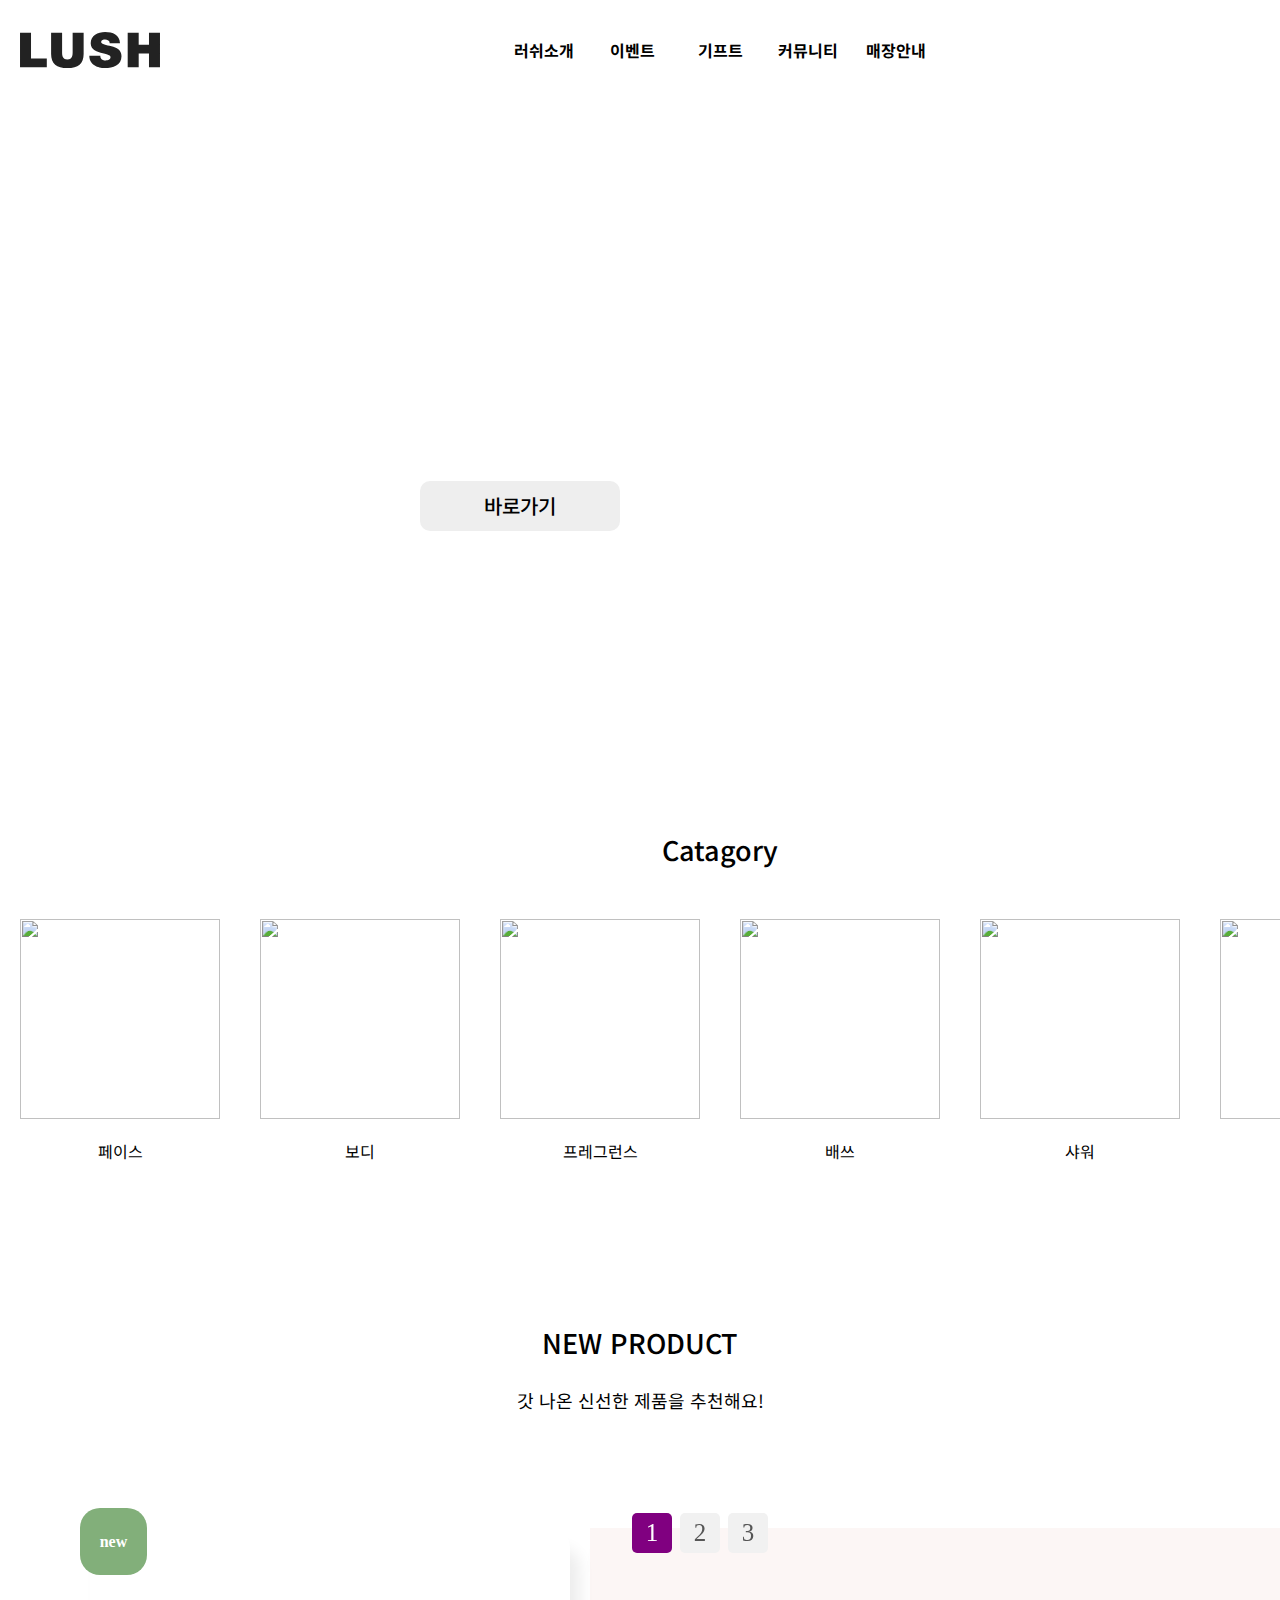
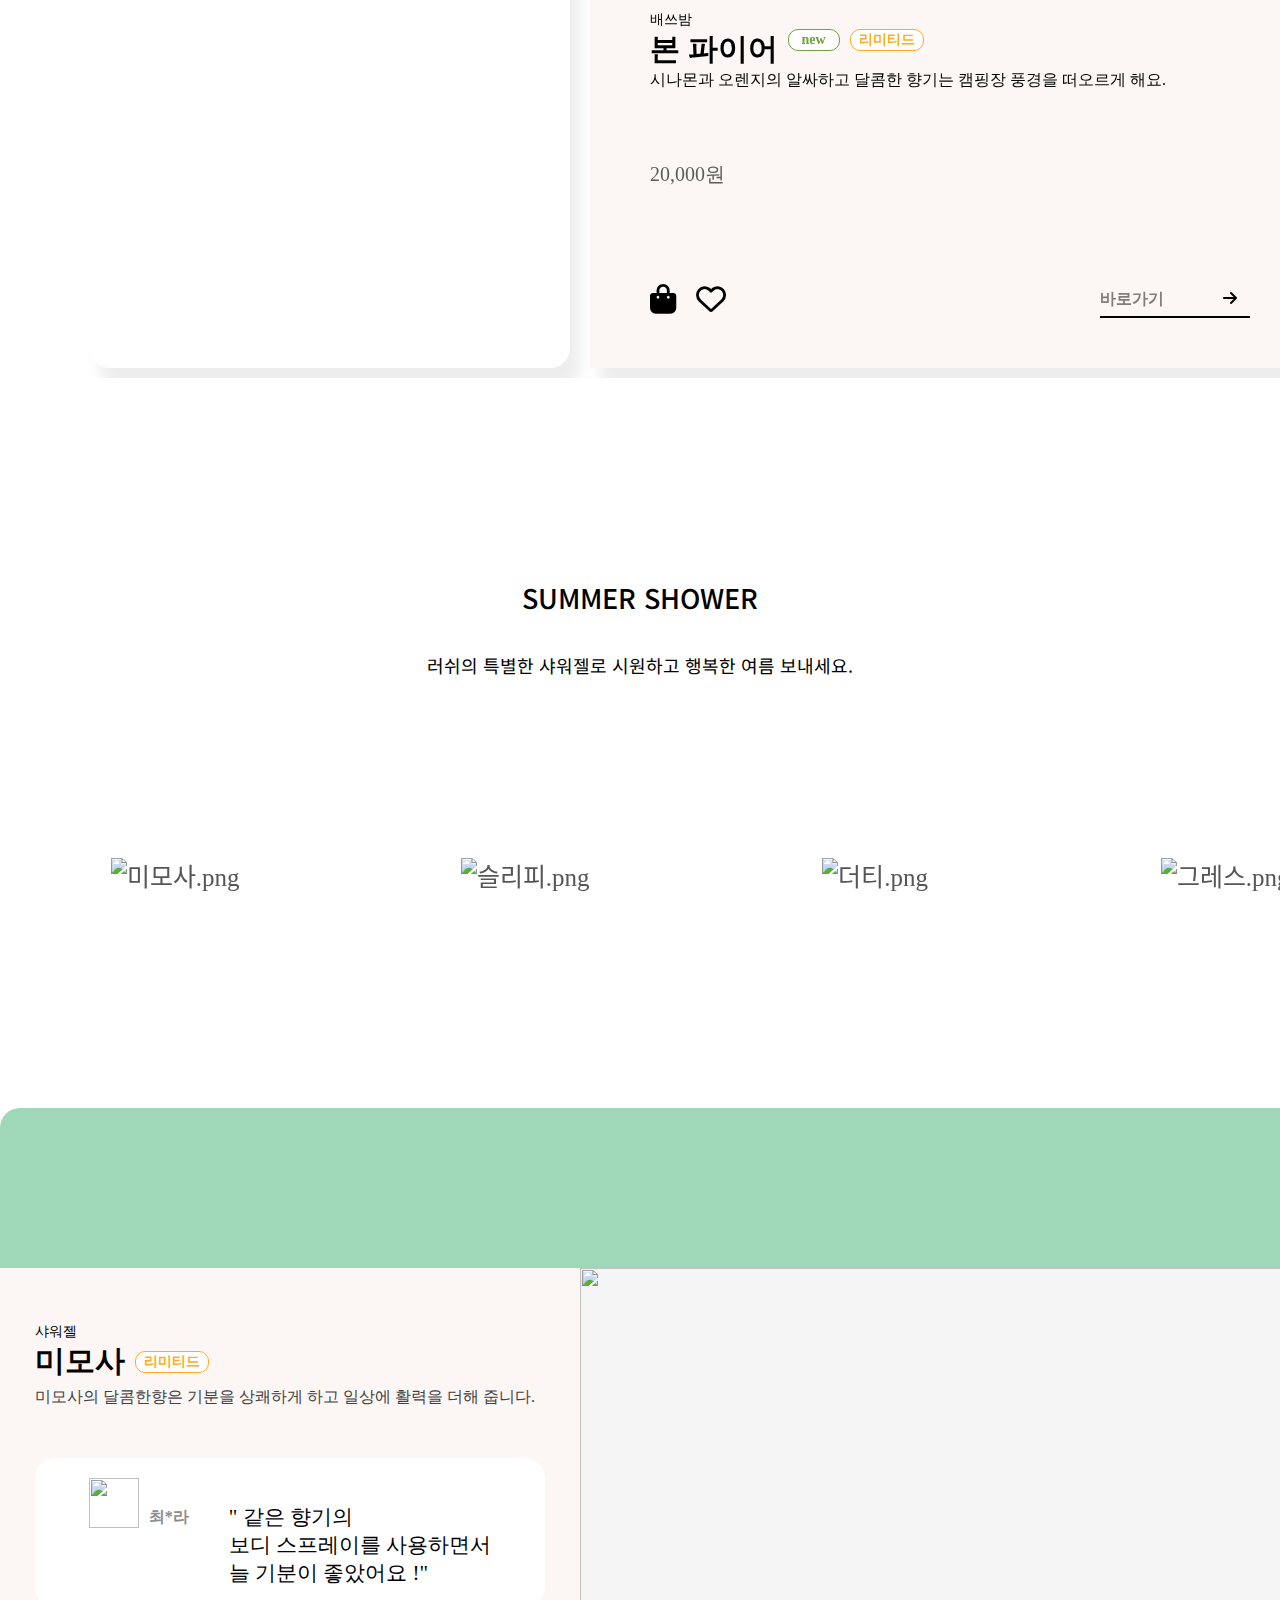
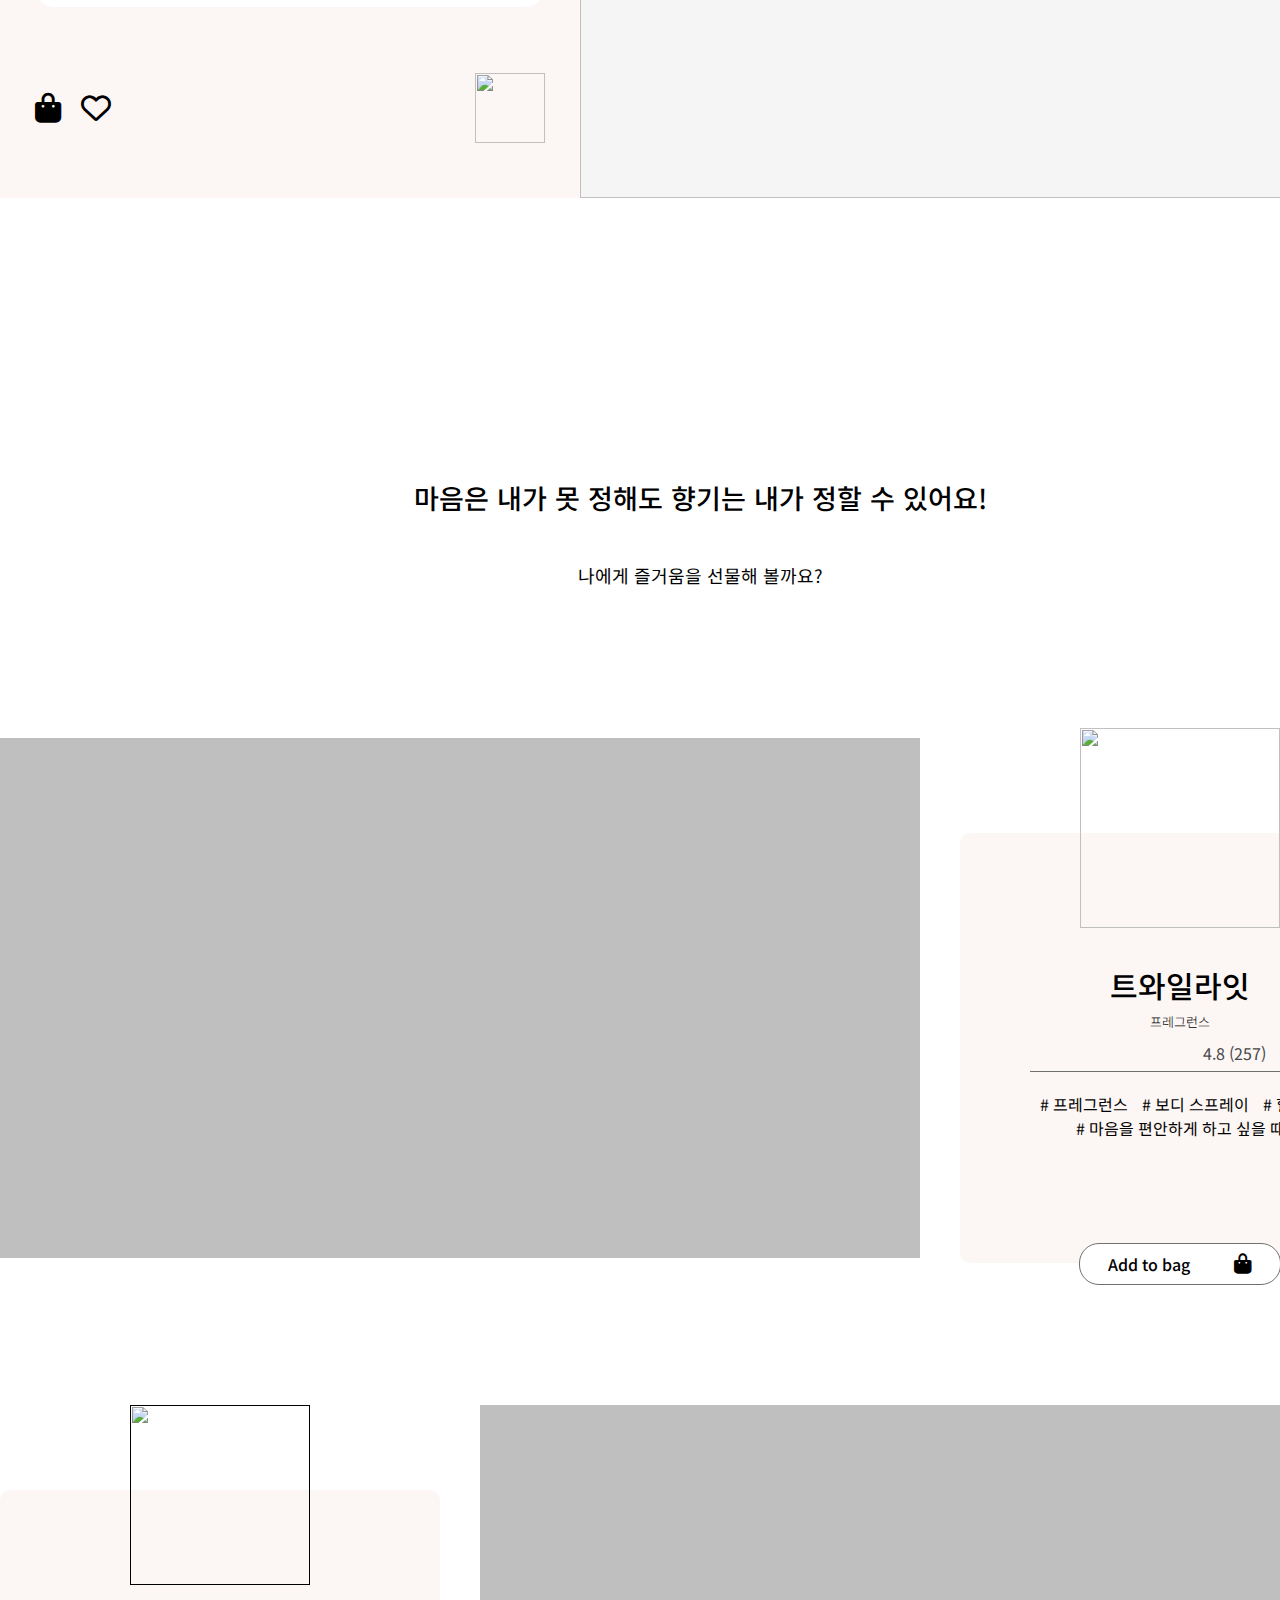
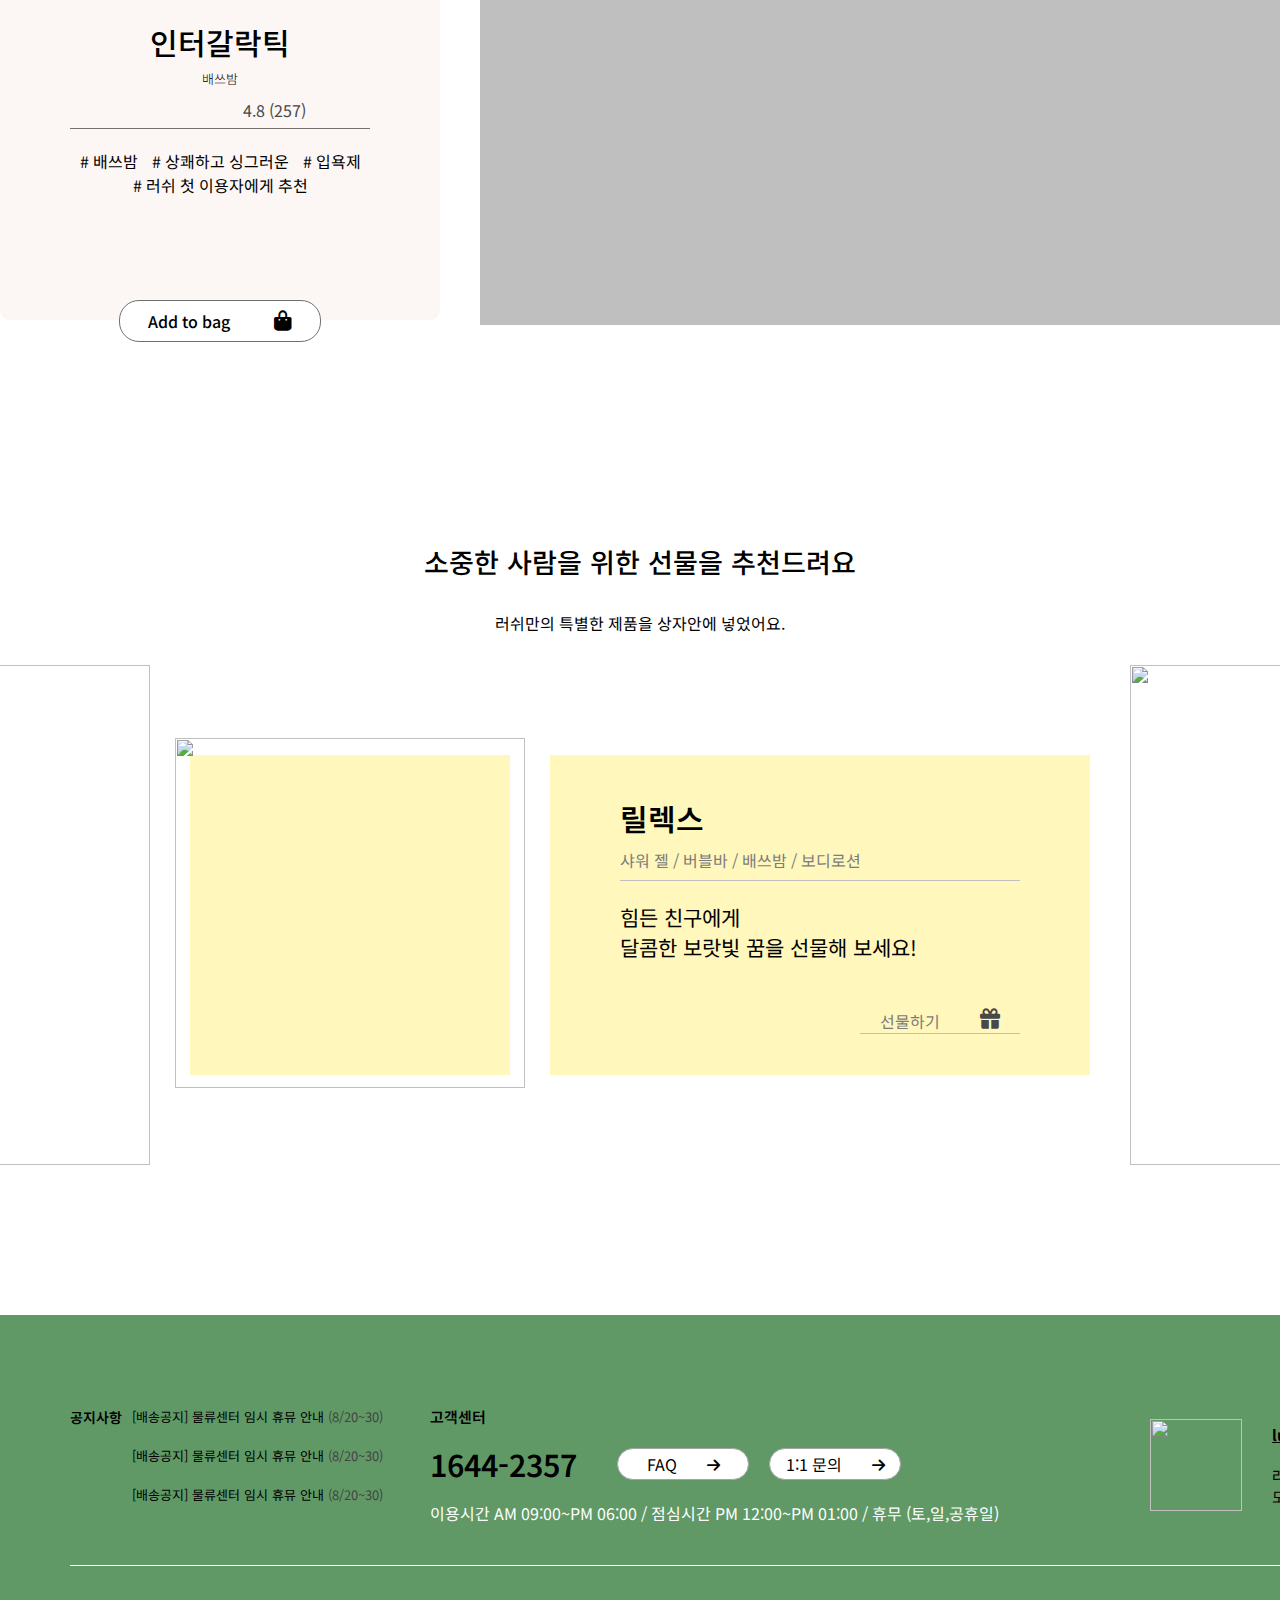
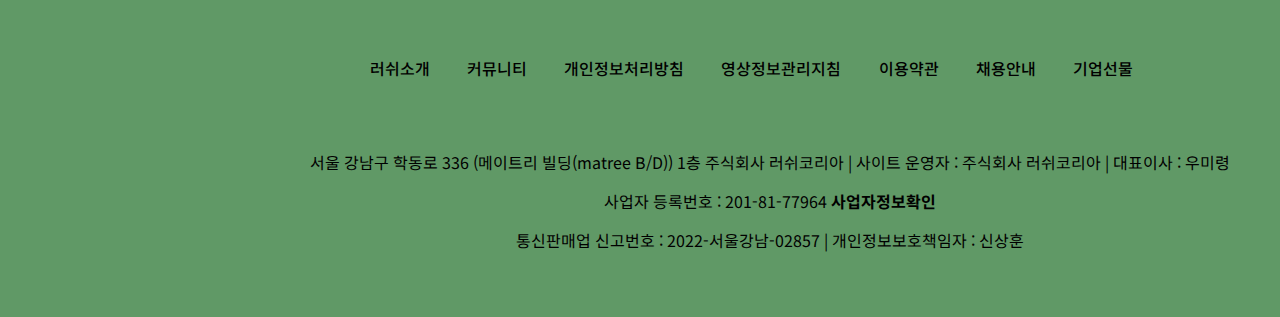
==== commit 9db4c88a: "index.html" ====
--- a/LUSH/index.html
+++ b/LUSH/index.html
@@ -1,5 +1,5 @@
 <!DOCTYPE html>
-<html lang="en">
+<html lang="ko">
 
 <head>
     <meta charset="UTF-8">
@@ -544,7 +544,7 @@
                                 </div>
                             </div>
                             <!-- 오른쪽 이미지 들어갈 박스 -->
-                            <img src="https://i.imgur.com/k4pJ3Gc.png" title="그래스_사용.png"/>
+                            <img src="https://i.imgur.com/tHOv7ih.png" title="그래스_사용.png"/>
                         </div>
                     </div>
                 </div>
@@ -786,4 +786,4 @@
 
 
 
-</html>+</html>
